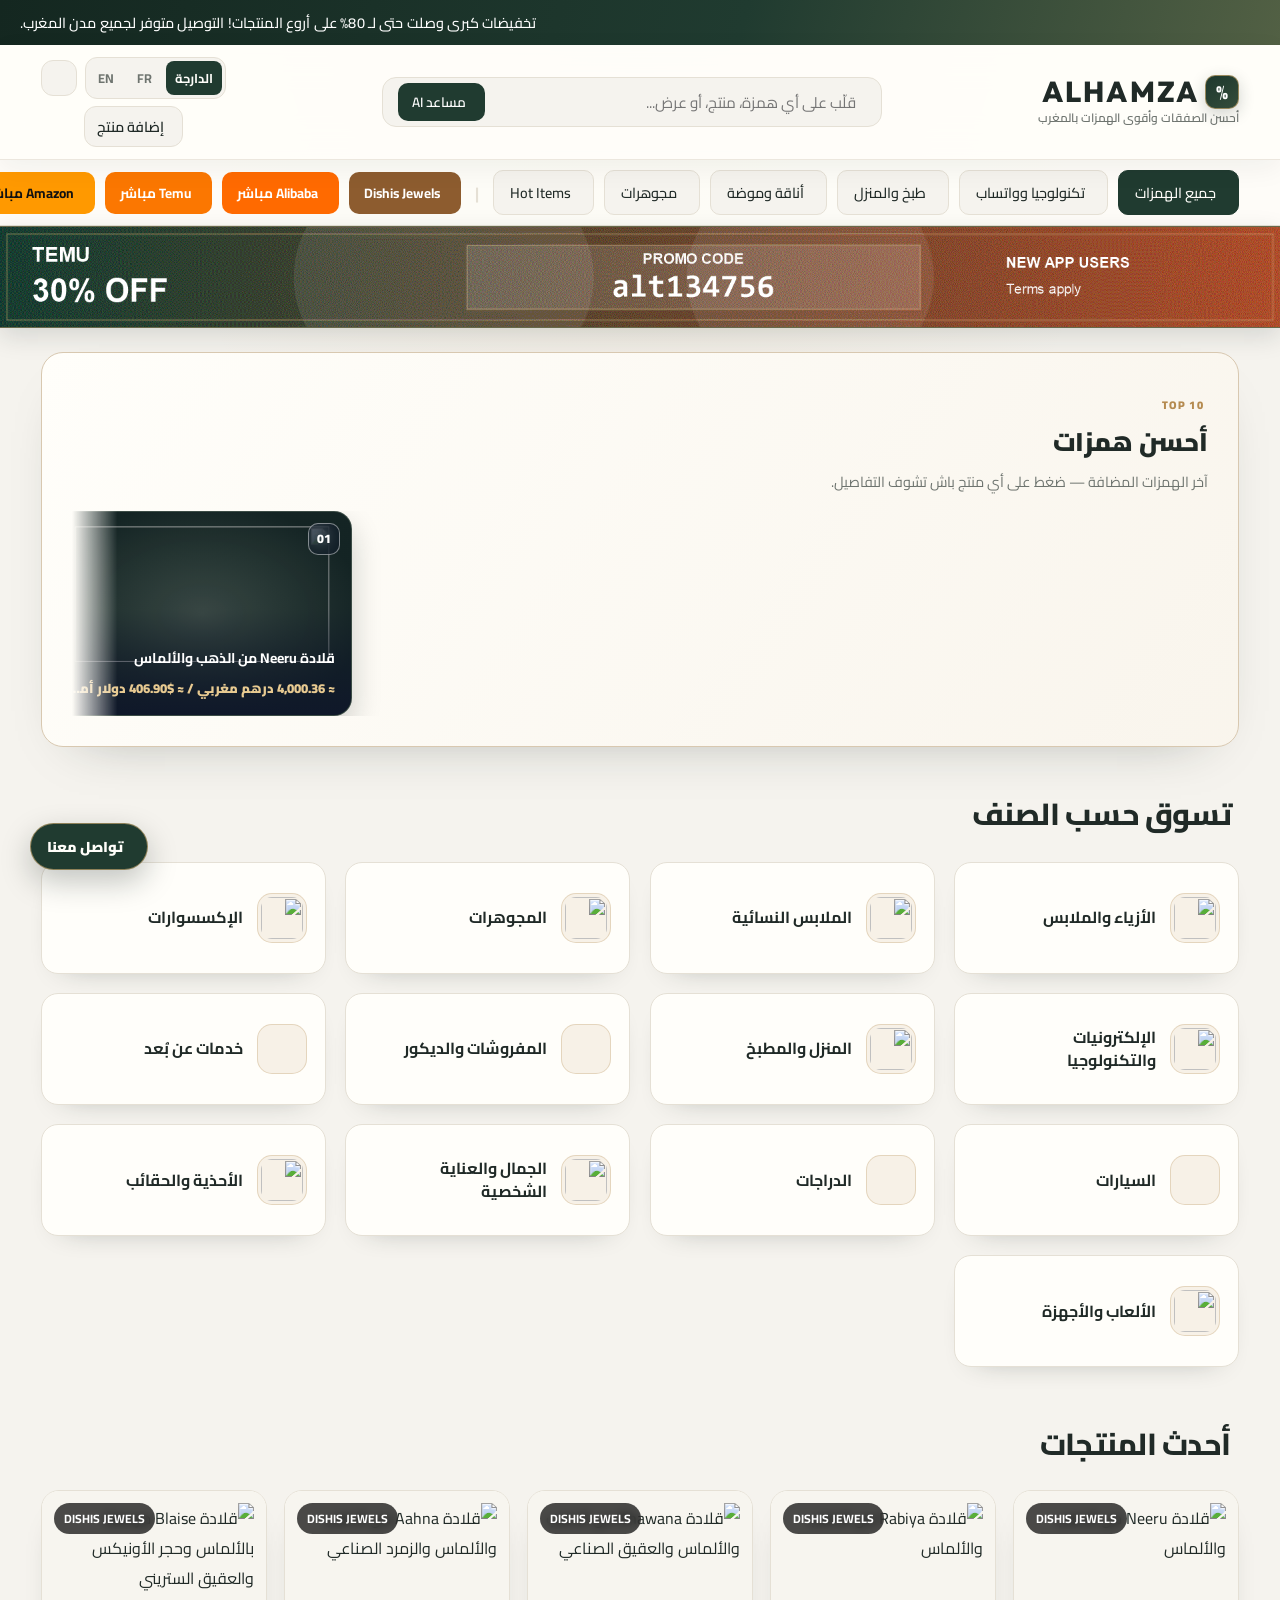
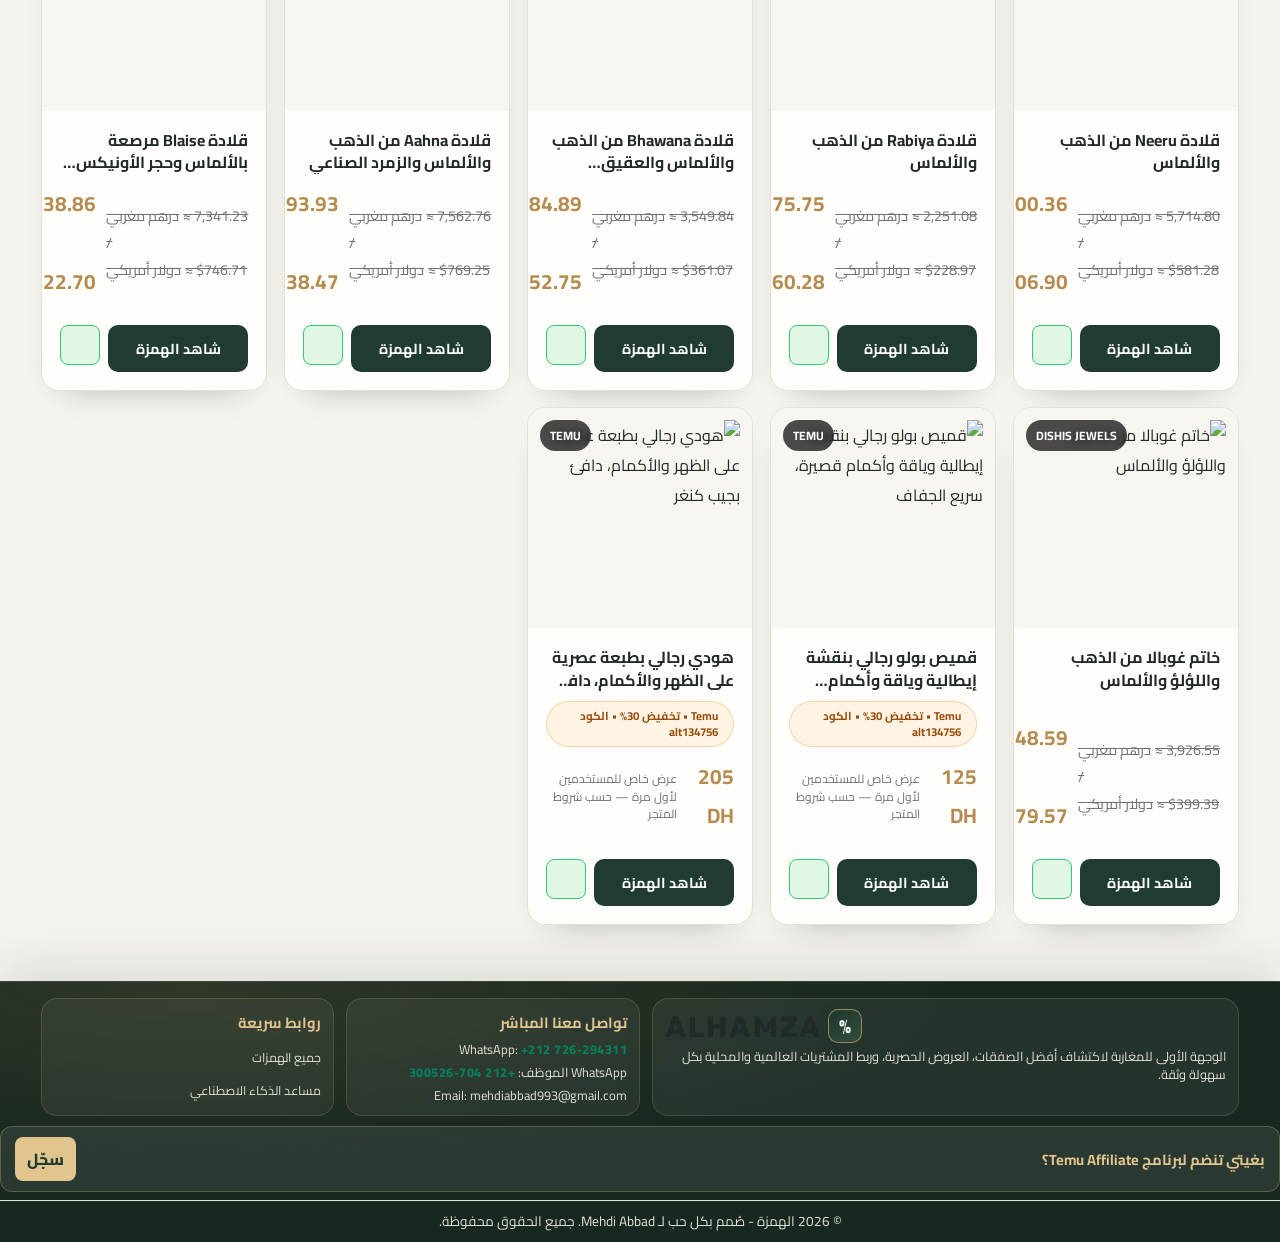
==== index.html @ ad143ee9 "up upp" ====
<!DOCTYPE html>
<html lang="ar" dir="rtl" id="htmlRoot">
<head>
    <meta charset="UTF-8">
    <meta name="viewport" content="width=device-width, initial-scale=1.0">
    <title data-i18n="siteTitle">ALHAMZA - أحسن الصفقات وأقوى الهمزات</title>
    <!-- خطوط عصرية -->
    <link href="https://fonts.googleapis.com/css2?family=Cairo:wght@400;500;600;700;800;900&family=Outfit:wght@400;500;600;700;800;900&display=swap" rel="stylesheet">
    <!-- مكتبة الأيقونات العصرية RemixIcon -->
    <link href="https://cdn.jsdelivr.net/npm/remixicon@3.5.0/fonts/remixicon.css" rel="stylesheet">
    <!-- رابط ملف الـ CSS -->
    <link rel="stylesheet" href="style.css?v=20261104-69">
</head>
<body data-theme="light">

    <!-- شريط الإعلانات العُلوي -->
    <div class="top-announcement">
        <i class="ri-fire-fill"></i>
        <span id="announcementText">تخفيضات كبرى وصلت حتى لـ 80% على أروع المنتجات! التوصيل متوفر لجميع مدن المغرب.</span>
    </div>

    <!-- رأسية الموقع (Header) -->
    <header class="site-header">
        <div class="container header-container">
            <a href="./index.html" class="logo-box" aria-label="العودة إلى الصفحة الرئيسية" data-i18n-aria="homeLinkAria">
                <div class="logo-main">
                    <span class="logo-percent">%</span>
                    <span class="logo-text" data-i18n="brandName">ALHAMZA</span>
                </div>
                <span class="logo-slogan" id="siteSlogan" data-i18n="siteSlogan">أحسن الصفقات وأقوى الهمزات بالمغرب</span>
            </a>

            <div class="search-bar-container">
                <i class="ri-search-line search-icon"></i>
                <input type="text" id="searchInput" data-i18n-placeholder="searchPlaceholder" placeholder="قلّب على أي همزة، منتج، أو عرض..." oninput="filterProducts()">
                <button class="ai-search-btn" onclick="openAiAssistant()">
                    <i class="ri-robot-2-line"></i> <span data-i18n="aiSearchButton">مساعد AI</span>
                </button>
            </div>

            <div class="header-actions">
                <div class="header-controls">
                    <div class="lang-selector" aria-label="Language">
                        <button onclick="setLanguage('ar', this)" class="lang-btn active" data-lang="ar">الدارجة</button>
                        <button onclick="setLanguage('fr', this)" class="lang-btn" data-lang="fr">FR</button>
                        <button onclick="setLanguage('en', this)" class="lang-btn" data-lang="en">EN</button>
                    </div>
                    <button class="theme-toggle" onclick="toggleTheme()" title="تغيير المظهر" data-i18n-title="themeToggle" data-i18n-aria="themeToggle" aria-label="تغيير المظهر">
                        <i class="ri-moon-line" id="themeIcon"></i>
                    </button>
                </div>
                <button class="admin-trigger-btn" type="button" onclick="openProductModal()">
                    <i class="ri-add-circle-line" aria-hidden="true"></i>
                    <span data-i18n="addProduct">إضافة منتج</span>
                </button>
            </div>
        </div>
    </header>

    <!-- شريط التنقل والأصناف والمتاجر المباشرة -->
    <nav class="categories-nav">
        <div class="container categories-scroll">
            <!-- الأصناف للتصفية -->
            <button class="cat-chip active" data-category="all" onclick="filterCategory('all', this)"><i class="ri-apps-line"></i> <span data-i18n="allDeals">جميع الهمزات</span></button>
            <button class="cat-chip" data-category="tech" onclick="filterCategory('tech', this)"><i class="ri-smartphone-line"></i> <span data-i18n="catTech">تكنولوجيا وواتساب</span></button>
            <button class="cat-chip" data-category="home" onclick="filterCategory('home', this)"><i class="ri-restaurant-line"></i> <span data-i18n="catHome">طبخ والمنزل</span></button>
            <button class="cat-chip" data-category="fashion" onclick="filterCategory('fashion', this)"><i class="ri-t-shirt-line"></i> <span data-i18n="catFashion">أناقة وموضة</span></button>
            <button class="cat-chip" data-category="jewelry" onclick="filterCategory('jewelry', this)"><i class="ri-vip-diamond-line"></i> <span data-i18n="catJewelry">مجوهرات</span></button>
            <button class="cat-chip" data-category="hot_items" onclick="filterCategory('hot_items', this)"><i class="ri-fire-fill"></i> <span data-i18n="catHotItems">Hot Items</span></button>

            <span class="nav-divider">|</span>

            <!-- روابط المتاجر الحية (Live Store Links) -->
            <a href="https://www.dishisjewels.com/index.php?route=affiliate/login" target="_blank" rel="noopener noreferrer" class="store-live-btn dishis"><i class="ri-vip-diamond-line" aria-hidden="true"></i> <span data-i18n="dishisLive">Dishis Jewels</span></a>
            <a href="https://www.alibaba.com" target="_blank" rel="noopener noreferrer" class="store-live-btn alibaba"><i class="ri-global-line"></i> <span data-i18n="alibabaLive">Alibaba مباشر</span></a>
            <a href="https://www.temu.com" target="_blank" rel="noopener noreferrer" class="store-live-btn temu"><i class="ri-shopping-cart-2-line"></i> <span data-i18n="temuLive">Temu مباشر</span></a>
            <a href="https://www.amazon.com" target="_blank" rel="noopener noreferrer" class="store-live-btn amazon"><i class="ri-amazon-line"></i> <span data-i18n="amazonLive">Amazon مباشر</span></a>
        </div>
    </nav>

    <!-- بطاقة وصف الصنف والمنشور (تظهر ديناميكياً عند الضغط على الطبخ أو أي صنف) -->
    <div class="container" id="categoryDescBox" style="display: none; margin-top: 25px;">
        <div class="category-info-card">
            <h3 id="catDescTitle"><i class="ri-information-fill"></i> <span data-i18n="categoryDetails">تفاصيل الصنف</span></h3>
            <p id="catDescText" data-i18n="categoryDescription">وصف شامل ومفصل للهمزات المتاحة فـ هذا القسم...</p>
        </div>
    </div>

    <div class="top-deals-promo-strip">
        <img src="assets/temu-promo.gif" alt="Temu 30% off promo code alt134756" loading="eager">
    </div>

    <!-- المحتوى الرئيسي -->
    <main class="main-content container">
        <section class="top-deals" aria-labelledby="topDealsHeading">
            <div class="top-deals-header">
                <div>
                    <span class="top-deals-kicker"><i class="ri-flashlight-fill" aria-hidden="true"></i> Top 10</span>
                    <h1 id="topDealsHeading" data-i18n="topDealsHeading">أحسن همزات</h1>
                    <p data-i18n="topDealsDescription">آخر الهمزات المضافة — ضغط على أي منتج باش تشوف التفاصيل.</p>
                </div>
            </div>
            <div class="top-deals-marquee" role="region" aria-labelledby="topDealsHeading">
                <div class="top-deals-track" id="topDealsTrack"></div>
            </div>
        </section>

        <!-- شبكة المنتجات (Products Grid) -->
        <section class="products-section">
            <div id="categoryLanding">
                <div class="section-header">
                    <h2><i class="ri-apps-line"></i> <span data-i18n="categoriesHeading">تسوق حسب الصنف</span></h2>
                </div>
                <div class="category-cards-grid">
                    <button class="category-card" type="button" onclick="openCatalogCategory('fashion')">
                        <span class="category-card-icon"><img src="https://img.kwcdn.com/product/fancy/5c747c6e-526f-40c8-9f6a-1e8fca513102.jpg" alt="" loading="lazy" aria-hidden="true"></span>
                        <span class="category-card-title" data-i18n="catalogFashion">الأزياء والملابس</span>
                        <i class="ri-arrow-left-line category-card-arrow" aria-hidden="true"></i>
                    </button>
                    <button class="category-card" type="button" onclick="openCatalogCategory('women')">
                        <span class="category-card-icon"><img src="https://img.kwcdn.com/product/open/9fee9879b3654c81a8b83dc1a2af9d40-goods.jpeg?imageView2/2/w/500/q/70/format/avif" alt="" loading="lazy" aria-hidden="true"></span>
                        <span class="category-card-title" data-i18n="catalogWomen">الملابس النسائية</span>
                        <i class="ri-arrow-left-line category-card-arrow" aria-hidden="true"></i>
                    </button>
                    <button class="category-card" type="button" onclick="openCatalogCategory('jewelry')">
                        <span class="category-card-icon"><img src="https://www.riana.ma/assets/images/boucles-doreilles/design/goutte-invisible-yellow.png" alt="" loading="lazy" aria-hidden="true"></span>
                        <span class="category-card-title" data-i18n="catalogJewelry">المجوهرات</span>
                        <i class="ri-arrow-left-line category-card-arrow" aria-hidden="true"></i>
                    </button>
                    <button class="category-card" type="button" onclick="openCatalogCategory('accessories')">
                        <span class="category-card-icon"><img src="https://img.kwcdn.com/product/fancy/62e1a664-8a4d-4c93-bddb-ec7e22f10ead.jpg" alt="" loading="lazy" aria-hidden="true"></span>
                        <span class="category-card-title" data-i18n="catalogAccessories">الإكسسوارات</span>
                        <i class="ri-arrow-left-line category-card-arrow" aria-hidden="true"></i>
                    </button>
                    <button class="category-card" type="button" onclick="openCatalogCategory('electronics')">
                        <span class="category-card-icon"><img src="https://img.kwcdn.com/product/fancy/ef4eb946-e37a-4be6-be8f-506a0d1ef54b.jpg?imageView2/2/w/800/q/70/format/avif" alt="" loading="lazy" aria-hidden="true"></span>
                        <span class="category-card-title" data-i18n="catalogElectronics">الإلكترونيات والتكنولوجيا</span>
                        <i class="ri-arrow-left-line category-card-arrow" aria-hidden="true"></i>
                    </button>
                    <button class="category-card" type="button" onclick="openCatalogCategory('home')">
                        <span class="category-card-icon"><img src="https://s.alicdn.com/@sc04/kf/H658bbc5e1b8c4da4be5ae73e056e8aec4.png_960x960q80.jpg" alt="" loading="lazy" aria-hidden="true"></span>
                        <span class="category-card-title" data-i18n="catalogHome">المنزل والمطبخ</span>
                        <i class="ri-arrow-left-line category-card-arrow" aria-hidden="true"></i>
                    </button>
                    <button class="category-card" type="button" onclick="openCatalogCategory('furniture')">
                        <span class="category-card-icon"><i class="ri-sofa-line" aria-hidden="true"></i></span>
                        <span class="category-card-title" data-i18n="catalogFurniture">المفروشات والديكور</span>
                        <i class="ri-arrow-left-line category-card-arrow" aria-hidden="true"></i>
                    </button>
                    <button class="category-card" type="button" onclick="openCatalogCategory('remote_services')">
                        <span class="category-card-icon"><i class="ri-customer-service-2-line" aria-hidden="true"></i></span>
                        <span class="category-card-title" data-i18n="catalogRemoteServices">خدمات عن بُعد</span>
                        <i class="ri-arrow-left-line category-card-arrow" aria-hidden="true"></i>
                    </button>
                    <button class="category-card" type="button" onclick="openCatalogCategory('cars')">
                        <span class="category-card-icon"><i class="ri-car-line" aria-hidden="true"></i></span>
                        <span class="category-card-title" data-i18n="catalogCars">السيارات</span>
                        <i class="ri-arrow-left-line category-card-arrow" aria-hidden="true"></i>
                    </button>
                    <button class="category-card" type="button" onclick="openCatalogCategory('bicycles')">
                        <span class="category-card-icon"><i class="ri-riding-line" aria-hidden="true"></i></span>
                        <span class="category-card-title" data-i18n="catalogBicycles">الدراجات</span>
                        <i class="ri-arrow-left-line category-card-arrow" aria-hidden="true"></i>
                    </button>
                    <button class="category-card" type="button" onclick="openCatalogCategory('beauty')">
                        <span class="category-card-icon"><img src="https://img.kwcdn.com/product/fancy/6309e6ef-7a5c-42c3-b418-8cd6785a9b79.jpg" alt="" loading="lazy" aria-hidden="true"></span>
                        <span class="category-card-title" data-i18n="catalogBeauty">الجمال والعناية الشخصية</span>
                        <i class="ri-arrow-left-line category-card-arrow" aria-hidden="true"></i>
                    </button>
                    <button class="category-card" type="button" onclick="openCatalogCategory('shoes')">
                        <span class="category-card-icon"><img src="https://img.kwcdn.com/product/fancy/6de6e9da-c6aa-47c8-9044-6d0f07ac7e61.jpg" alt="" loading="lazy" aria-hidden="true"></span>
                        <span class="category-card-title" data-i18n="catalogShoes">الأحذية والحقائب</span>
                        <i class="ri-arrow-left-line category-card-arrow" aria-hidden="true"></i>
                    </button>
                    <button class="category-card" type="button" onclick="openCatalogCategory('gaming')">
                        <span class="category-card-icon"><img src="https://img.kwcdn.com/product/fancy/72673517-37db-41c5-bc39-47015d9fcc5e.jpg" alt="" loading="lazy" aria-hidden="true"></span>
                        <span class="category-card-title" data-i18n="catalogGaming">الألعاب والأجهزة</span>
                        <i class="ri-arrow-left-line category-card-arrow" aria-hidden="true"></i>
                    </button>
                </div>
                <section class="home-featured-products" aria-labelledby="homeProductsHeading">
                    <div class="section-header">
                        <h2 id="homeProductsHeading"><i class="ri-flashlight-line" aria-hidden="true"></i> <span data-i18n="homeProductsHeading">أحدث المنتجات</span></h2>
                    </div>
                    <div class="products-grid" id="homeProductsGrid"></div>
                </section>
            </div>

            <div id="categoryProductsPanel" hidden>
                <div class="section-header category-products-header">
                    <button class="category-back-btn" type="button" onclick="returnToCategories()">
                        <i class="ri-arrow-right-line" aria-hidden="true"></i>
                        <span data-i18n="backToCategories">العودة إلى الأصناف</span>
                    </button>
                    <h2 id="sectionTitle"><i class="ri-apps-line"></i> <span data-i18n="categoriesHeading">تسوق حسب الصنف</span></h2>
                    <div class="sort-dropdown">
                        <select id="sortSelect" onchange="sortProducts()">
                            <option value="newest" data-i18n="sortNew">الأحدث إضافتاً</option>
                            <option value="price-low" data-i18n="sortLow">الثمن: من الأرخص للأغلى</option>
                            <option value="price-high" data-i18n="sortHigh">الثمن: من الأغلى للأرخص</option>
                        </select>
                    </div>
                </div>
                <p class="catalog-status" id="catalogStatus" role="status" aria-live="polite" data-i18n="catalogLoading"></p>
                <div class="products-grid" id="productsGrid"></div>
            </div>
        </section>

        <section class="product-detail-view" id="productDetailView" hidden>
            <a class="product-detail-back" href="./index.html"><i class="ri-arrow-right-line"></i> <span data-i18n="detailBack">رجوع للمنتجات</span></a>
            <div id="productDetailContent"></div>
        </section>

    </main>

    <div class="modal-overlay" id="productAddModal" role="dialog" aria-modal="true" aria-labelledby="productAddTitle" onclick="if (event.target === this) closeProductModal()">
        <div class="modal-card product-add-card">
            <div class="modal-header">
                <h3 id="productAddTitle"><i class="ri-add-circle-line" aria-hidden="true"></i> <span data-i18n="addProduct">إضافة منتج</span></h3>
                <button class="close-modal" type="button" onclick="closeProductModal()" aria-label="إغلاق" data-i18n-aria="close">
                    <i class="ri-close-line" aria-hidden="true"></i>
                </button>
            </div>
            <div class="modal-body">
                <p class="product-add-note" data-i18n="productAddNote">اقتراحك غادي يبقى قيد المراجعة وما غاديش يبان فالموقع حتى تتم الموافقة عليه. حمّل ملف الاقتراح وصيفطو للإدارة للمراجعة.</p>
                <form id="productAddForm" onsubmit="downloadProductFeed(event)">
                    <div class="form-group">
                        <label for="addProductTitle" data-i18n="productTitleLabel">عنوان المنتج والوصف</label>
                        <input type="text" id="addProductTitle" required maxlength="180" data-i18n-placeholder="productTitlePlaceholder" placeholder="مثال: سماعات لاسلكية">
                    </div>
                    <div class="form-row">
                        <div class="form-group">
                            <label for="addProductPrice" data-i18n="currentPrice">الثمن الحالي</label>
                            <input type="text" id="addProductPrice" required maxlength="40" placeholder="150 DH">
                        </div>
                        <div class="form-group">
                            <label for="addProductOldPrice" data-i18n="oldPrice">الثمن القديم (اختياري)</label>
                            <input type="text" id="addProductOldPrice" maxlength="40" placeholder="300 DH">
                        </div>
                    </div>
                    <div class="form-group">
                        <label for="addProductCategory" data-i18n="category">الصنف</label>
                        <select id="addProductCategory" required>
                            <option value="hot_items" data-i18n="catHotItems">الأكثر رواجاً</option>
                            <option value="tech" data-i18n="catalogElectronics">الإلكترونيات والتكنولوجيا</option>
                            <option value="home" data-i18n="catalogHome">المنزل والمطبخ</option>
                            <option value="furniture" data-i18n="catalogFurniture">المفروشات</option>
                            <option value="curtains" data-i18n="catalogCurtains">الستائر</option>
                            <option value="remote_services" data-i18n="catalogRemoteServices">خدمات عن بُعد</option>
                            <option value="cars" data-i18n="catalogCars">السيارات</option>
                            <option value="bicycles" data-i18n="catalogBicycles">الدراجات</option>
                            <option value="fashion" data-i18n="catalogFashion">الأزياء والملابس</option>
                            <option value="jewelry" data-i18n="catalogJewelry">المجوهرات</option>
                        </select>
                    </div>
                    <div class="form-group">
                        <label for="addProductImage" data-i18n="imageUrl">صورة المنتج</label>
                        <label class="product-image-dropzone" id="productImageDropzone" for="addProductImage">
                            <input type="file" id="addProductImage" accept="image/jpeg,image/png,image/webp" aria-describedby="productImageHint">
                            <img class="product-image-preview" id="productImagePreview" alt="" hidden>
                            <i class="ri-upload-cloud-2-line" aria-hidden="true"></i>
                            <span id="productImageName" data-i18n="imageDropPrompt">سحب الصورة لهنا أو ضغط باش تختار ملف</span>
                            <small id="productImageHint" data-i18n="imageDropHint">JPG أو PNG أو WEBP — الحد الأقصى 2 ميغابايت</small>
                        </label>
                    </div>
                    <div class="form-group">
                        <label for="addProductAffiliate" data-i18n="productUrl">رابط Temu Affiliate (اختياري)</label>
                        <input type="url" id="addProductAffiliate" placeholder="https://temu.com/...">
                    </div>
                    <p class="form-feedback" id="productAddFeedback" role="status" aria-live="polite"></p>
                    <button type="submit" class="submit-product-btn">
                        <i class="ri-download-2-line" aria-hidden="true"></i>
                        <span data-i18n="downloadFeed">تحميل الاقتراح للمراجعة</span>
                    </button>
                </form>
            </div>
        </div>
    </div>

    <!-- نافذة المساعد الذكي AI Assistant Modal -->
    <div class="modal-overlay" id="aiModal">
        <div class="modal-card">
            <div class="modal-header">
                <h3><i class="ri-robot-2-line"></i> <span data-i18n="aiTitle">مساعد الهمزة الذكي</span></h3>
                <button class="close-modal" onclick="closeAiAssistant()" data-i18n-title="close" data-i18n-aria="close" aria-label="إغلاق"><i class="ri-close-line"></i></button>
            </div>
            <div class="modal-body">
                <p data-i18n="aiDesc">قل ليا ش بغيتي تشري ولا شحال الميزانية ديالك، وأنا نقترح عليك أحسن همزة كاين دابا:</p>
                <div class="ai-chat-box" id="aiChatBox">
                    <div class="ai-msg bot" data-i18n="aiGreeting">أهلاً بك يا مهدي! أنا جاهز باش نعاونك تلقى أحسن المنتجات والصفقات. شنو بغيتي تقلب عليه اليوم؟</div>
                </div>
                <div class="ai-input-group">
                    <input type="text" id="aiUserInput" data-i18n-placeholder="aiPlaceholder" placeholder="مثال: بغيت مقلاة هوائية ولا سماعات أقل من 200 درهم..." onkeypress="handleAiKey(event)">
                    <button onclick="askAiAssistant()" data-i18n-title="sendMessage" data-i18n-aria="sendMessage" aria-label="إرسال"><i class="ri-send-plane-fill"></i></button>
                </div>
            </div>
        </div>
    </div>

    <footer class="site-footer">
        <div class="container footer-grid">
            <div class="footer-col">
                <a href="./index.html" class="logo-box" aria-label="العودة إلى الصفحة الرئيسية" data-i18n-aria="homeLinkAria">
                    <div class="logo-main">
                        <span class="logo-percent">%</span>
                        <span class="logo-text" data-i18n="brandName">ALHAMZA</span>
                    </div>
                </a>
                <p data-i18n="footerDesc">الوجهة الأولى للمغاربة لاكتشاف أفضل الصفقات، العروض الحصرية، وربط المشتريات العالمية والمحلية بكل سهولة وثقة.</p>
            </div>
            <div class="footer-col">
                <h4 data-i18n="contactTitle">تواصل معنا المباشر</h4>
                <p><i class="ri-whatsapp-line pistache-text"></i> <span data-i18n="whatsapp">WhatsApp:</span> <a href="https://wa.me/212726294311" id="footerPhoneLink" target="_blank" class="pistache-phone-link">+212 726-294311</a></p>
                <p><i class="ri-whatsapp-line pistache-text"></i> <span data-i18n="employeeWhatsapp">WhatsApp الموظف:</span> <a href="https://wa.me/212704300526" target="_blank" rel="noopener noreferrer" class="pistache-phone-link">+212 704-300526</a></p>
                <p><i class="ri-mail-line"></i> <span data-i18n="email">Email:</span> <span id="footerEmailText">mehdiabbad993@gmail.com</span></p>
            </div>
            <div class="footer-col">
                <h4 data-i18n="quickLinks">روابط سريعة</h4>
                <ul>
                    <li><a href="#" onclick="filterCategory('all', this)" data-i18n="allDeals">جميع الهمزات</a></li>
                    <li><a href="#" onclick="openAiAssistant()" data-i18n="aiTitle">مساعد الذكاء الاصطناعي</a></li>
                </ul>
            </div>
        </div>
        <div class="container affiliate-invite">
            <h4 data-i18n="affiliateInviteTitle">بغيتي تنضم لبرنامج Temu Affiliate؟</h4>
            <a href="https://temu.to/k/ecdi7kdxn9q" target="_blank" rel="noopener noreferrer" data-i18n="affiliateInviteCta">سجّل</a>
        </div>
        <div class="footer-bottom">
            <p data-i18n="copyright">&copy; 2026 الهمزة - صُمم بكل حب لـ Mehdi Abbad. جميع الحقوق محفوظة.</p>
        </div>
    </footer>

    <!-- زر الواتساب العائم العصري برقم بلون بيسطاش بارز جداً -->
    <a href="https://wa.me/212726294311?text=سلام%20مهدي،%20بغيست%20نسول على شي منتج ف موقع الهمزة" class="floating-whatsapp" id="floatingWhatsappBtn" target="_blank" title="تواصل معنا عبر واتساب" data-i18n-title="contactWhatsapp" aria-label="تواصل معنا عبر واتساب">
        <i class="ri-whatsapp-fill"></i>
        <span class="whatsapp-num-text" data-i18n="contactUsButton">تواصل معنا</span>
    </a>

    <!-- ملف الـ JavaScript -->
    <script src="script.js?v=20261105-74"></script>
</body>
</html>
---- style.css ----
:root {
    --bg-primary: #f5f3ee;
    --bg-secondary: #fffefa;
    --bg-card: #fffefa;
    --text-primary: #202a27;
    --text-secondary: #6e746f;
    --accent: #b58b50;
    --accent-hover: #98713c;
    --border: #e5e0d5;
    --hero-end: #e8e4d9;
    --card-shadow: 0 14px 36px -18px rgba(24, 38, 33, 0.26);
    --whatsapp: #25d366;
    --pistache: #2ecc71;
    --pistache-bright: #00e676;
}

[data-theme="light"] {
    --bg-primary: #f5f3ee;
    --bg-secondary: #fffefa;
    --bg-card: #fffefa;
    --text-primary: #202a27;
    --text-secondary: #6e746f;
    --accent: #b58b50;
    --accent-hover: #98713c;
    --border: #e5e0d5;
    --hero-end: #e8e4d9;
    --card-shadow: 0 14px 36px -18px rgba(24, 38, 33, 0.26);
}

[data-theme="dark"] {
    --bg-primary: #111a17;
    --bg-secondary: #1a2621;
    --bg-card: #1a2621;
    --text-primary: #f2eee5;
    --text-secondary: #b4b8af;
    --accent: #d2ad71;
    --accent-hover: #e4c28b;
    --border: #35433c;
    --hero-end: #26332c;
    --card-shadow: 0 16px 38px -18px rgba(0, 0, 0, 0.58);
}

* {
    margin: 0;
    padding: 0;
    box-sizing: border-box;
    font-family: 'Cairo', 'Outfit', sans-serif;
    transition: background-color 0.3s ease, color 0.3s ease;
}

html[lang="en"] *,
html[lang="fr"] * {
    font-family: 'Outfit', 'Cairo', sans-serif;
}

body {
    background-color: var(--bg-primary);
    background-image: radial-gradient(ellipse at 50% -18%, rgba(181, 139, 80, 0.12), transparent 58%);
    color: var(--text-primary);
    min-height: 100vh;
    overflow-x: clip;
}

body[data-theme="dark"] {
    background-image: radial-gradient(ellipse at 50% -18%, rgba(210, 173, 113, 0.1), transparent 58%);
}

.container {
    width: 100%;
    max-width: none;
    margin: 0 auto;
    padding: 0 clamp(14px, 2vw, 32px);
}

/* شريط الإعلانات العُلوي */
.top-announcement {
    background: linear-gradient(115deg, #176b67, #a84632 62%, #c47b36);
    color: #fff;
    padding: 8px 20px;
    font-size: 0.9rem;
    display: flex;
    justify-content: space-between;
    align-items: center;
    font-weight: 500;
}

.lang-selector {
    display: flex;
    gap: 5px;
}

.lang-btn {
    background: rgba(255, 255, 255, 0.2);
    border: none;
    color: white;
    padding: 2px 8px;
    border-radius: 4px;
    cursor: pointer;
    font-size: 0.8rem;
    font-weight: bold;
}

.lang-btn.active, .lang-btn:hover {
    background: #fff;
    color: #176b67;
}

/* اللوجو العصري والشعار */
.logo-box {
    display: flex;
    flex-direction: column;
    text-decoration: none;
}

.logo-main {
    display: flex;
    align-items: center;
    gap: 6px;
}

.logo-percent {
    background: linear-gradient(145deg, #176b67, #b84e34);
    color: #ffffff;
    font-size: 1.2rem;
    font-weight: 900;
    width: 34px;
    height: 34px;
    border-radius: 10px;
    display: flex;
    align-items: center;
    justify-content: center;
    box-shadow: 0 4px 10px rgba(23, 107, 103, 0.24);
}

.logo-text {
    font-size: 1.8rem;
    font-weight: 800;
    color: var(--text-primary);
    font-family: 'Outfit', 'Cairo', sans-serif;
    letter-spacing: 0.045em;
    line-height: 1.15;
}

.logo-slogan {
    font-size: 0.75rem;
    color: var(--accent);
    font-weight: 600;
    margin-top: -3px;
}

/* الرأسية */
.site-header {
    background-color: var(--bg-secondary);
    border-bottom: 1px solid var(--border);
    padding: 12px 0;
    position: sticky;
    top: 0;
    z-index: 100;
    box-shadow: 0 4px 12px rgba(0,0,0,0.05);
}

.header-container {
    display: flex;
    align-items: center;
    justify-content: space-between;
    gap: 20px;
}

.search-bar-container {
    flex: 1;
    max-width: 500px;
    min-width: 0;
    display: flex;
    align-items: center;
    background: var(--bg-primary);
    border: 1px solid var(--border);
    border-radius: 50px;
    padding: 5px 15px;
    gap: 10px;
}

.search-icon {
    color: var(--text-secondary);
    font-size: 1.2rem;
}

.search-bar-container input {
    flex: 1;
    min-width: 0;
    background: transparent;
    border: none;
    outline: none;
    color: var(--text-primary);
    font-size: 0.95rem;
}

.ai-search-btn {
    background: linear-gradient(135deg, #6366f1, #8b5cf6);
    color: white;
    border: none;
    padding: 6px 14px;
    border-radius: 30px;
    cursor: pointer;
    font-size: 0.85rem;
    font-weight: 600;
    display: flex;
    align-items: center;
    gap: 5px;
}

.header-actions {
    display: flex;
    align-items: center;
    gap: 12px;
}

.theme-toggle {
    background: var(--bg-primary);
    border: 1px solid var(--border);
    color: var(--text-primary);
    width: 40px;
    height: 40px;
    border-radius: 50%;
    display: flex;
    align-items: center;
    justify-content: center;
    cursor: pointer;
    font-size: 1.2rem;
}

.admin-trigger-btn {
    background: var(--bg-primary);
    border: 1px solid var(--border);
    color: var(--text-primary);
    padding: 8px 14px;
    border-radius: 20px;
    cursor: pointer;
    font-size: 0.9rem;
    font-weight: 600;
    display: flex;
    align-items: center;
    gap: 6px;
}

.admin-trigger-btn:hover {
    border-color: var(--accent);
    color: var(--accent);
}

/* شريط الأصناف والمتاجر المباشرة */
.categories-nav {
    background-color: var(--bg-secondary);
    border-bottom: 1px solid var(--border);
    padding: 12px 0;
    overflow-x: auto;
}

.categories-scroll {
    display: flex;
    gap: 10px;
    white-space: nowrap;
    align-items: center;
}

.cat-chip {
    background: var(--bg-primary);
    border: 1px solid var(--border);
    color: var(--text-primary);
    padding: 8px 16px;
    border-radius: 25px;
    cursor: pointer;
    font-size: 0.9rem;
    font-weight: 500;
    display: flex;
    align-items: center;
    gap: 6px;
}

.cat-chip.active, .cat-chip:hover {
    background: var(--accent);
    color: #fff;
    border-color: var(--accent);
}

.nav-divider {
    color: var(--border);
    font-weight: bold;
    margin: 0 4px;
}

/* أزرار المتاجر المباشرة (Live Links) */
.store-live-btn {
    padding: 8px 15px;
    border-radius: 25px;
    font-size: 0.85rem;
    font-weight: 700;
    text-decoration: none;
    display: flex;
    align-items: center;
    gap: 6px;
    color: #ffffff !important;
    transition: transform 0.2s ease, opacity 0.2s ease;
}

.store-live-btn:hover {
    transform: translateY(-2px);
    opacity: 0.9;
}

.store-live-btn.aliexpress { background: #ff4747; }
.store-live-btn.dishis { background: #8d5c2f; }
.store-live-btn.jumia { background: #f68b1e; }
.store-live-btn.alibaba { background: #ff6a00; }
.store-live-btn.temu { background: #fb7701; }
.store-live-btn.amazon { background: #ff9900; color: #111 !important; }

/* بطاقة وصف المنشور والصنف */
.category-info-card {
    background: var(--bg-secondary);
    border: 1px solid var(--accent);
    border-radius: 12px;
    padding: 18px 25px;
    box-shadow: 0 4px 15px rgba(245, 158, 11, 0.15);
}

.category-info-card h3 {
    color: var(--accent);
    font-size: 1.2rem;
    margin-bottom: 6px;
    display: flex;
    align-items: center;
    gap: 8px;
}

.category-info-card p {
    color: var(--text-secondary);
    font-size: 0.95rem;
    line-height: 1.5;
}

/* Hero Banner */
.hero-banner {
    background: linear-gradient(135deg, var(--bg-secondary), var(--hero-end));
    border: 1px solid var(--border);
    border-radius: 20px;
    padding: clamp(24px, 3vw, 48px);
    margin: 22px 0;
    display: grid;
    grid-template-columns: 1.2fr 0.8fr;
    gap: 30px;
    align-items: center;
    box-shadow: var(--card-shadow);
    position: relative;
    isolation: isolate;
    overflow: hidden;
}

.hero-banner::before {
    content: "";
    position: absolute;
    z-index: 0;
    inset: 0;
    opacity: 1;
    pointer-events: none;
    background-image:
        linear-gradient(90deg, rgba(255, 250, 245, 0.42), rgba(255, 250, 245, 0.62) 48%, rgba(255, 250, 245, 0.42)),
        url("assets/hassan-ii-mosque.jpg");
    background-size: cover;
    background-position: center 56%;
}

body[data-theme="dark"] .hero-banner::before {
    background-image:
        linear-gradient(90deg, rgba(15, 23, 42, 0.5), rgba(15, 23, 42, 0.68) 48%, rgba(15, 23, 42, 0.5)),
        url("assets/hassan-ii-mosque.jpg");
}

.hero-banner > * {
    position: relative;
    z-index: 1;
}

.hero-photo-credit {
    position: absolute !important;
    z-index: 2 !important;
    inset: auto 14px 8px auto;
    display: flex;
    flex-wrap: wrap;
    gap: 4px;
    max-width: calc(100% - 28px);
    color: var(--text-secondary);
    font-size: 0.62rem;
    line-height: 1.3;
    direction: ltr;
    justify-content: flex-end;
    text-align: right;
}

.hero-photo-credit a {
    color: inherit;
    text-decoration: underline;
    text-underline-offset: 2px;
}

.hero-badge {
    background: rgba(245, 158, 11, 0.15);
    color: var(--accent);
    padding: 6px 12px;
    border-radius: 20px;
    font-size: 0.85rem;
    font-weight: bold;
    display: inline-flex;
    align-items: center;
    gap: 6px;
    margin-bottom: 15px;
}

.hero-content h1 {
    position: relative;
    font-size: 2.2rem;
    font-weight: 900;
    line-height: 1.3;
    margin-bottom: 15px;
}

.hero-content {
    padding: 12px;
    border-radius: 16px;
    background: rgba(255, 250, 245, 0.28);
    backdrop-filter: blur(1px);
}

.hero-content p {
    position: relative;
    color: var(--text-secondary);
    font-size: 1.05rem;
    line-height: 1.6;
    margin-bottom: 25px;
}

.hero-stats {
    position: relative;
    display: flex;
    gap: 30px;
}

.hero-stats div {
    display: flex;
    flex-direction: column;
}

.hero-stats strong {
    font-size: 1.4rem;
    color: var(--accent);
}

.hero-stats span {
    font-size: 0.85rem;
    color: var(--text-secondary);
}

.hero-card-preview {
    z-index: 0;
    background-color: #f4efe6;
    background-image: url("assets/zellij-pattern.svg");
    background-size: 120px 120px;
    border: 1px solid var(--border);
    border-radius: 15px;
    padding: 15px;
    position: relative;
    overflow: hidden;
    box-shadow: inset 0 0 35px rgba(255, 255, 255, 0.72);
}

.preview-card-inner {
    position: relative;
    z-index: 1;
    padding: 10px;
    border-radius: 12px;
    background: rgba(255, 250, 240, 0.9);
    backdrop-filter: blur(1px);
}

.live-ticker {
    position: absolute;
    top: -12px;
    right: 20px;
    background: #ef4444;
    color: white;
    padding: 4px 12px;
    border-radius: 20px;
    font-size: 0.75rem;
    font-weight: bold;
    display: flex;
    align-items: center;
    gap: 4px;
    z-index: 2;
}

.temu-hero-visual {
    position: relative;
    width: 100%;
    height: 180px;
    min-width: 0;
    border-radius: 10px;
    margin-bottom: 12px;
    overflow: hidden;
    background: var(--bg-secondary);
}

.hero-card-preview .preview-card-inner .temu-hero-visual img {
    position: absolute;
    inset: 0;
    width: 100%;
    height: 100%;
    max-width: 100%;
    max-height: 100%;
    display: block;
    object-fit: contain;
}

.temu-hero-disclaimer {
    margin: -4px 0 12px;
    color: var(--text-secondary);
    font-size: 0.8rem;
    line-height: 1.45;
}

.preview-card-inner h3 {
    font-size: 1.05rem;
    margin-bottom: 8px;
}

.price-box {
    display: flex;
    gap: 10px;
    align-items: center;
    margin-bottom: 12px;
}

.old-price {
    text-decoration: line-through;
    color: var(--text-secondary);
    font-size: 0.9rem;
}

.old-price .currency-amount > *,
.old-price .currency-separator {
    text-decoration: line-through;
    text-decoration-color: currentColor;
    text-decoration-thickness: 1px;
}

.new-price {
    color: var(--accent);
    font-size: 1.3rem;
    font-weight: bold;
}

.product-currency-prices {
    display: inline-flex;
    flex-wrap: wrap;
    align-items: baseline;
    gap: 0 6px;
    direction: ltr;
}

.currency-amount {
    display: inline-flex;
    align-items: baseline;
    gap: 4px;
    white-space: nowrap;
}

.currency-amount bdi {
    unicode-bidi: isolate;
}

.currency-separator {
    unicode-bidi: isolate;
}

.first-time-offer {
    flex-basis: 100%;
    color: var(--text-secondary);
    font-size: 0.75rem;
    line-height: 1.45;
}

.free-delivery-note {
    flex-basis: 100%;
    color: #176b67;
    font-size: 0.82rem;
    font-weight: 800;
}

.product-well-wishes {
    flex-basis: 100%;
    color: var(--text-secondary);
    font-size: 0.8rem;
    font-weight: 700;
}

body[data-theme="dark"] .free-delivery-note {
    color: #79c7ad;
}

.buy-now-btn {
    width: 100%;
    background: var(--whatsapp);
    color: white;
    border: none;
    padding: 10px;
    border-radius: 8px;
    font-weight: bold;
    cursor: pointer;
    display: flex;
    align-items: center;
    justify-content: center;
    gap: 8px;
    font-size: 0.95rem;
}

.temu-hero-cta {
    background: #fb7701;
    text-decoration: none;
}

.top-deals {
    margin: 14px 0 20px;
    padding: 14px;
    border: 1px solid var(--border);
    border-radius: 16px;
    background: linear-gradient(135deg, rgba(232, 220, 199, 0.92), rgba(255, 253, 248, 0.94));
    box-shadow: var(--card-shadow);
}

body[data-theme="dark"] .top-deals {
    background: linear-gradient(135deg, rgba(39, 57, 52, 0.96), rgba(28, 37, 35, 0.94));
}

.top-deals-header {
    display: flex;
    align-items: center;
    justify-content: space-between;
    margin-bottom: 10px;
}

.top-deals-header h1 {
    margin: 3px 0 2px;
    color: var(--text-primary);
    font-size: clamp(1.05rem, 1.7vw, 1.35rem);
    font-weight: 900;
}

.top-deals-header p {
    margin: 0;
    color: var(--text-secondary);
    font-size: 0.78rem;
}

.top-deals-kicker {
    display: inline-flex;
    align-items: center;
    gap: 4px;
    color: var(--accent);
    font-size: 0.7rem;
    font-weight: 900;
}

.top-deals-marquee {
    overflow: hidden;
    position: relative;
    direction: ltr;
    mask-image: linear-gradient(90deg, transparent, #000 4%, #000 96%, transparent);
}

.top-deals-track,
.top-deals-set {
    display: flex;
    width: max-content;
}

.top-deals-track.is-animated {
    animation: top-deals-drift 52s linear infinite;
}

.top-deals-set {
    gap: 12px;
    padding-inline-end: 12px;
    direction: rtl;
}

[dir="ltr"] .top-deals-set {
    direction: ltr;
}

.top-deals-marquee:hover .top-deals-track,
.top-deals-marquee:focus-within .top-deals-track {
    animation-play-state: paused;
}

@keyframes top-deals-drift {
    from { transform: translateX(0); }
    to { transform: translateX(-50%); }
}

.top-deal-card {
    position: relative;
    display: block;
    flex: 0 0 clamp(230px, 24vw, 300px);
    height: 205px;
    min-width: 0;
    overflow: hidden;
    color: #fff;
    text-decoration: none;
    background: #172033;
    border: 1px solid rgba(255, 255, 255, 0.12);
    border-radius: 14px;
    box-shadow: 0 8px 20px rgba(15, 23, 42, 0.18);
    isolation: isolate;
    transition: border-color 0.2s ease, box-shadow 0.2s ease, transform 0.2s ease;
}

.top-deal-card:hover,
.top-deal-card:focus-visible {
    border-color: rgba(251, 146, 60, 0.85);
    box-shadow: 0 12px 28px rgba(249, 115, 22, 0.24);
    transform: translateY(-3px);
}

.top-deal-card:focus-visible {
    outline: 2px solid var(--accent);
    outline-offset: 2px;
}

.top-deal-image {
    position: absolute;
    inset: 0;
    display: block;
    overflow: hidden;
}

.top-deal-image::after {
    position: absolute;
    inset: 0;
    content: "";
    background: linear-gradient(180deg, rgba(15, 23, 42, 0.08) 18%, rgba(15, 23, 42, 0.12) 48%, rgba(15, 23, 42, 0.94) 100%);
}

.top-deal-card img {
    display: block;
    width: 100%;
    height: 100%;
    box-sizing: border-box;
    padding: 16px 24px 54px;
    object-fit: contain;
    opacity: 0.94;
    background: radial-gradient(ellipse at center, rgba(255, 255, 255, 0.18), rgba(15, 23, 42, 0.22) 76%);
    transform: scale(1.02);
    animation: top-deal-image-float 7s ease-in-out infinite alternate;
    animation-delay: calc(var(--deal-index, 0) * -0.55s);
    transition: transform 0.8s cubic-bezier(0.2, 0.65, 0.3, 1), opacity 0.3s ease;
}

@keyframes top-deal-image-float {
    from { transform: scale(1.01) translateY(2px); }
    to { transform: scale(1.07) translateY(-3px); }
}

.top-deal-card:hover img,
.top-deal-card:focus-visible img {
    opacity: 1;
    transform: scale(1.1);
    animation-play-state: paused;
}

.top-deal-rank {
    position: absolute;
    z-index: 1;
    top: 11px;
    inset-inline-start: 11px;
    display: grid;
    place-items: center;
    width: 32px;
    height: 32px;
    border: 1px solid rgba(255, 255, 255, 0.45);
    border-radius: 10px;
    color: #fff;
    background: rgba(15, 23, 42, 0.52);
    backdrop-filter: blur(8px);
    font-size: 0.78rem;
    font-weight: 900;
}

.top-deal-info {
    position: absolute;
    z-index: 1;
    inset: auto 0 0;
    display: flex;
    flex-direction: column;
    gap: 7px;
    min-width: 0;
    padding: 15px 16px;
}

.top-deal-info strong {
    display: -webkit-box;
    overflow: hidden;
    color: #fff;
    font-size: 0.88rem;
    line-height: 1.45;
    -webkit-box-orient: vertical;
    -webkit-line-clamp: 2;
}

.top-deal-price {
    overflow: hidden;
    color: #fed7aa;
    font-size: 0.82rem;
    font-weight: 900;
    text-overflow: ellipsis;
    white-space: nowrap;
}

.top-deal-arrow {
    position: absolute;
    z-index: 1;
    inset-inline-end: 13px;
    bottom: 17px;
    color: #fed7aa;
    font-size: 1.05rem;
    opacity: 0;
    transform: translateX(5px);
    transition: opacity 0.2s ease, transform 0.2s ease;
}

.top-deal-card:hover .top-deal-arrow,
.top-deal-card:focus-visible .top-deal-arrow {
    opacity: 1;
    transform: translateX(0);
}

.top-deals[hidden] {
    display: none !important;
}

@media (max-width: 768px) {
    .top-deals {
        padding: 12px;
    }
    .top-deal-card {
        flex-basis: 68vw;
        height: 190px;
    }
}

@media (max-width: 420px) {
    .top-deal-card {
        flex-basis: 76vw;
        height: 178px;
    }
    .top-deal-info {
        padding: 12px;
    }
    .top-deal-info strong {
        font-size: 0.82rem;
    }
}

.products-section {
    margin: 26px 0 40px;
}

.category-cards-grid {
    display: grid;
    grid-template-columns: repeat(4, minmax(0, 1fr));
    gap: 14px;
}

.category-card {
    min-width: 0;
    min-height: 92px;
    display: grid;
    grid-template-columns: 48px minmax(0, 1fr) 18px;
    align-items: center;
    gap: 12px;
    padding: 14px;
    color: var(--text-primary);
    text-align: start;
    background: var(--bg-card);
    border: 1px solid var(--border);
    border-radius: 15px;
    box-shadow: var(--card-shadow);
    cursor: pointer;
    transition: transform 0.2s ease, border-color 0.2s ease, box-shadow 0.2s ease;
}

.category-card:hover,
.category-card:focus-visible {
    transform: translateY(-3px);
    border-color: var(--accent);
    box-shadow: 0 12px 24px rgba(184, 78, 52, 0.16);
}

.category-card:focus-visible,
.category-back-btn:focus-visible {
    outline: 2px solid var(--accent);
    outline-offset: 3px;
}

.category-card-icon {
    width: 46px;
    height: 46px;
    display: grid;
    place-items: center;
    color: var(--accent);
    background: rgba(184, 78, 52, 0.1);
    border-radius: 13px;
}

.category-card-icon i {
    font-size: 1.55rem;
}

.category-card-title {
    font-size: 0.95rem;
    font-weight: 800;
    line-height: 1.4;
}

.category-card-arrow {
    color: var(--text-secondary);
    font-size: 1.15rem;
    transition: transform 0.2s ease, color 0.2s ease;
}

.category-card:hover .category-card-arrow {
    color: var(--accent);
    transform: translateX(-3px);
}

.category-products-header {
    justify-content: flex-start;
    gap: 16px;
}

.category-products-header h2 {
    flex: 1;
}

.category-back-btn {
    display: inline-flex;
    flex: 0 0 auto;
    align-items: center;
    gap: 7px;
    padding: 9px 13px;
    color: var(--text-primary);
    background: var(--bg-secondary);
    border: 1px solid var(--border);
    border-radius: 10px;
    font-size: 0.88rem;
    font-weight: 700;
    cursor: pointer;
}

.category-back-btn:hover {
    border-color: var(--accent);
    color: var(--accent);
}

#categoryProductsPanel[hidden] {
    display: none !important;
}

.section-header {
    display: flex;
    justify-content: space-between;
    align-items: center;
    margin-bottom: 25px;
}

.section-header h2 {
    font-size: 1.6rem;
    font-weight: 800;
    display: flex;
    align-items: center;
    gap: 8px;
}

.section-header h2 i {
    color: var(--accent);
}

.sort-dropdown select {
    background: var(--bg-secondary);
    border: 1px solid var(--border);
    color: var(--text-primary);
    padding: 8px 15px;
    border-radius: 10px;
    outline: none;
    cursor: pointer;
}

.products-grid {
    display: grid;
    grid-template-columns: repeat(5, minmax(0, 1fr));
    gap: clamp(12px, 1.3vw, 20px);
}

.products-section[hidden],
#categoryDescBox[hidden],
.product-detail-view[hidden] {
    display: none !important;
}

.product-card {
    background: var(--bg-card);
    border: 1px solid var(--border);
    border-radius: 15px;
    overflow: hidden;
    box-shadow: var(--card-shadow);
    display: flex;
    flex-direction: column;
    position: relative;
    transition: transform 0.2s ease, border-color 0.2s ease;
}

.product-card:hover {
    transform: translateY(-4px);
    border-color: var(--accent);
}

.product-badge {
    position: absolute;
    top: 12px;
    left: 12px;
    background: rgba(0,0,0,0.7);
    backdrop-filter: blur(5px);
    color: white;
    padding: 4px 10px;
    border-radius: 20px;
    font-size: 0.75rem;
    font-weight: bold;
    text-transform: uppercase;
}

.product-img-wrap {
    width: 100%;
    height: 200px;
    overflow: hidden;
    background: #fff;
}

.product-img-wrap img {
    width: 100%;
    height: 100%;
    object-fit: cover;
    transition: transform 0.4s ease;
}

.product-image-link,
.product-title-link {
    display: block;
    color: inherit;
    text-decoration: none;
}

.product-image-link:focus-visible,
.product-title-link:focus-visible,
.product-detail-back:focus-visible {
    outline: 3px solid var(--accent);
    outline-offset: 3px;
}

.product-card:hover .product-img-wrap img {
    transform: scale(1.08);
}

.product-body {
    padding: 15px;
    flex: 1;
    display: flex;
    flex-direction: column;
}

.product-title {
    font-size: 1.05rem;
    font-weight: 700;
    margin-bottom: 10px;
    line-height: 1.4;
    display: -webkit-box;
    line-clamp: 2;
    -webkit-line-clamp: 2;
    -webkit-box-orient: vertical;
    overflow: hidden;
}

.product-title-link:hover {
    color: var(--accent);
}

.product-footer {
    display: flex;
    flex-direction: column;
    gap: 12px;
    margin-top: auto;
}

.product-actions {
    display: flex;
    gap: 8px;
}

.product-detail-view {
    margin: 30px 0 50px;
}

.product-detail-back {
    display: inline-flex;
    align-items: center;
    gap: 8px;
    margin-bottom: 18px;
    color: var(--accent);
    font-weight: 700;
    text-decoration: none;
}

.product-detail-card {
    display: grid;
    grid-template-columns: minmax(0, 1fr) minmax(0, 1fr);
    gap: 30px;
    padding: 28px;
    border: 1px solid var(--border);
    border-radius: 20px;
    background: var(--bg-card);
    box-shadow: var(--card-shadow);
}

.product-detail-gallery {
    display: flex;
    flex-direction: column;
    gap: 12px;
    min-width: 0;
}

.product-detail-image-wrap {
    min-height: 360px;
    display: grid;
    place-items: center;
    overflow: hidden;
    border-radius: 14px;
    background: #fff;
}

.product-detail-thumbnails {
    display: flex;
    gap: 10px;
}

.product-detail-thumbnail {
    width: 76px;
    height: 76px;
    padding: 3px;
    border: 1px solid var(--border);
    border-radius: 10px;
    background: var(--bg-secondary);
    overflow: hidden;
    cursor: pointer;
}

.product-detail-thumbnail.active,
.product-detail-thumbnail:hover {
    border-color: var(--accent);
}

.product-detail-thumbnail img {
    width: 100%;
    height: 100%;
    object-fit: cover;
    border-radius: 7px;
}

.product-detail-image {
    width: 100%;
    height: 100%;
    max-height: 520px;
    object-fit: contain;
}

.product-detail-video {
    width: 100%;
    max-height: 520px;
}

.product-detail-video-thumbnail {
    position: relative;
}

.product-detail-video-thumbnail i {
    position: absolute;
    inset: 0;
    display: grid;
    place-items: center;
    color: #fff;
    font-size: 1.8rem;
    background: rgba(0, 0, 0, 0.3);
}

.product-detail-content {
    display: flex;
    flex-direction: column;
    align-items: flex-start;
}

.product-detail-badge {
    padding: 5px 12px;
    margin-bottom: 14px;
    border-radius: 20px;
    background: rgba(245, 158, 11, 0.15);
    color: var(--accent);
    font-size: 0.85rem;
    font-weight: 800;
    text-transform: uppercase;
}

.product-detail-content h1 {
    margin-bottom: 16px;
    font-size: 1.8rem;
    line-height: 1.4;
}

.product-detail-description {
    color: var(--text-secondary);
    font-size: 1.05rem;
    line-height: 1.8;
    white-space: pre-line;
}

.product-detail-price {
    margin: 22px 0;
}

.product-detail-price .new-price {
    font-size: 1.8rem;
}

.product-detail-price .first-time-offer {
    font-size: 0.9rem;
}

.product-detail-actions {
    width: 100%;
    display: grid;
    grid-template-columns: 1fr;
    gap: 12px;
    margin-top: auto;
}

.product-detail-share-actions {
    display: grid;
    grid-template-columns: repeat(2, minmax(0, 1fr));
    gap: 10px;
    margin-top: 12px;
}

.product-detail-buy,
.product-detail-share {
    min-height: 48px;
    display: inline-flex;
    align-items: center;
    justify-content: center;
    gap: 8px;
    padding: 12px 16px;
    border: 0;
    border-radius: 10px;
    color: #fff;
    font-weight: 800;
    text-align: center;
    text-decoration: none;
    cursor: pointer;
}

.product-detail-buy {
    background: var(--accent);
}

.product-detail-contact {
    background: var(--whatsapp);
}

.product-detail-share {
    background: var(--whatsapp);
}

.product-detail-share-facebook {
    background: #1877f2;
}

.product-share-feedback {
    min-height: 1.5em;
    margin-top: 8px;
    color: var(--text-secondary);
    font-size: 0.9rem;
    line-height: 1.6;
    overflow-wrap: anywhere;
}

.product-detail-not-found {
    padding: 50px 20px;
    color: var(--text-secondary);
    text-align: center;
}

.affiliate-btn {
    flex: 1;
    background: var(--accent);
    color: white;
    border: none;
    padding: 10px;
    border-radius: 8px;
    font-weight: bold;
    cursor: pointer;
    text-align: center;
    text-decoration: none;
    font-size: 0.9rem;
}

.affiliate-btn:hover {
    background: var(--accent-hover);
}

.whatsapp-share-btn {
    background: rgba(46, 204, 113, 0.15);
    color: var(--pistache);
    border: 1px solid var(--pistache);
    width: 40px;
    height: 40px;
    border-radius: 8px;
    display: flex;
    align-items: center;
    justify-content: center;
    cursor: pointer;
    font-size: 1.2rem;
}

/* Modals */
.modal-overlay {
    position: fixed;
    top: 0;
    left: 0;
    width: 100%;
    height: 100%;
    background: rgba(0,0,0,0.7);
    backdrop-filter: blur(5px);
    display: none;
    align-items: center;
    justify-content: center;
    z-index: 1000;
    padding: 20px;
}

.modal-overlay.active {
    display: flex;
}

.modal-card {
    background: var(--bg-secondary);
    border: 1px solid var(--border);
    border-radius: 20px;
    width: 100%;
    max-width: 550px;
    max-height: calc(100vh - 40px);
    display: flex;
    flex-direction: column;
    box-shadow: 0 25px 50px -12px rgba(0, 0, 0, 0.5);
    overflow: hidden;
    animation: modalScale 0.3s ease;
}

.admin-modal-wide {
    max-width: 750px;
}

.admin-login-card {
    max-width: 420px;
}

.admin-login-error {
    min-height: 1.4em;
    margin: 0 0 12px;
    color: #ef4444;
    font-size: 0.9rem;
}

@keyframes modalScale {
    from { transform: scale(0.9); opacity: 0; }
    to { transform: scale(1); opacity: 1; }
}

.modal-header {
    padding: 20px;
    border-bottom: 1px solid var(--border);
    display: flex;
    justify-content: space-between;
    align-items: center;
}

.modal-header h3 {
    font-size: 1.2rem;
    display: flex;
    align-items: center;
    gap: 8px;
}

.close-modal {
    background: var(--bg-primary);
    border: 1px solid var(--border);
    color: var(--text-primary);
    width: 32px;
    height: 32px;
    border-radius: 50%;
    cursor: pointer;
    font-size: 1.1rem;
    display: flex;
    align-items: center;
    justify-content: center;
}

.modal-body {
    padding: 20px;
    overflow-y: auto;
}

/* Admin Tabs */
.admin-tabs {
    display: flex;
    gap: 10px;
    border-bottom: 1px solid var(--border);
    padding-bottom: 12px;
    margin-bottom: 20px;
}

.tab-btn {
    background: var(--bg-primary);
    border: 1px solid var(--border);
    color: var(--text-primary);
    padding: 8px 14px;
    border-radius: 8px;
    cursor: pointer;
    font-size: 0.85rem;
    font-weight: bold;
    display: flex;
    align-items: center;
    gap: 6px;
}

.tab-btn.active {
    background: var(--accent);
    color: white;
    border-color: var(--accent);
}

.tab-content {
    display: none;
}

.tab-content.active {
    display: block;
}

.admin-table-container {
    max-height: 350px;
    overflow-y: auto;
}

.admin-table {
    width: 100%;
    border-collapse: collapse;
    font-size: 0.85rem;
}

.admin-table th, .admin-table td {
    padding: 10px;
    border-bottom: 1px solid var(--border);
    text-align: right;
}

.admin-table img {
    width: 40px;
    height: 40px;
    border-radius: 6px;
    object-fit: cover;
}

.admin-table td p {
    margin: 4px 0;
    color: var(--text-secondary);
}

.admin-table td a {
    color: var(--accent);
}

.admin-table td button + button {
    margin-inline-start: 6px;
}

.approve-btn {
    background: #16a34a;
    color: #fff;
    border: 0;
    padding: 5px 10px;
    border-radius: 5px;
    cursor: pointer;
    font-size: 0.8rem;
}

.delete-btn {
    background: #ef4444;
    color: white;
    border: none;
    padding: 5px 10px;
    border-radius: 5px;
    cursor: pointer;
    font-size: 0.8rem;
}

.form-feedback {
    min-height: 1.4em;
    margin: 0 0 10px;
    color: var(--text-secondary);
    font-size: 0.9rem;
    line-height: 1.5;
}

.form-feedback.success {
    color: #16a34a;
}

.form-feedback.error {
    color: #ef4444;
}

.submission-note {
    margin-bottom: 16px;
    color: var(--text-secondary);
    line-height: 1.5;
}

.catalog-status {
    color: var(--text-secondary);
    font-size: 0.9rem;
}

.submit-product-btn:disabled {
    cursor: wait;
    opacity: 0.7;
}

/* AI Chat */
.ai-chat-box {
    background: var(--bg-primary);
    border: 1px solid var(--border);
    border-radius: 12px;
    height: 250px;
    overflow-y: auto;
    padding: 15px;
    margin-bottom: 15px;
    display: flex;
    flex-direction: column;
    gap: 12px;
}

.ai-msg {
    padding: 10px 14px;
    border-radius: 12px;
    max-width: 85%;
    font-size: 0.9rem;
    line-height: 1.5;
}

.ai-msg.bot {
    background: var(--bg-secondary);
    border: 1px solid var(--border);
    align-self: flex-start;
}

.ai-msg.user {
    background: var(--accent);
    color: rgb(208, 139, 139);
    align-self: flex-end;
}

.ai-input-group {
    display: flex;
    gap: 10px;
}

.ai-input-group input {
    flex: 1;
    background: var(--bg-primary);
    border: 1px solid var(--border);
    color: var(--text-primary);
    padding: 10px 15px;
    border-radius: 10px;
    outline: none;
}

.ai-input-group button {
    background: var(--accent);
    color: white;
    border: none;
    width: 45px;
    border-radius: 10px;
    cursor: pointer;
    font-size: 1.2rem;
}

/* Form Styles */
.form-group {
    margin-bottom: 15px;
}

.form-row {
    display: grid;
    grid-template-columns: 1fr 1fr;
    gap: 15px;
}

.form-group label {
    display: block;
    margin-bottom: 6px;
    font-size: 0.85rem;
    font-weight: 600;
}

.form-group input, .form-group select {
    width: 100%;
    background: var(--bg-primary);
    border: 1px solid var(--border);
    color: var(--text-primary);
    padding: 10px;
    border-radius: 8px;
    outline: none;
}

.submit-product-btn {
    width: 100%;
    background: var(--accent);
    color: rgb(131, 248, 135);
    border: none;
    padding: 12px;
    border-radius: 10px;
    font-weight: bold;
    cursor: pointer;
    display: flex;
    align-items: center;
    justify-content: center;
    gap: 8px;
    margin-top: 10px;
}

/* Footer */
.site-footer {
    background-color: hsl(142, 30%, 40%);
    background-image: url("data:image/svg+xml,%3Csvg xmlns='http://www.w3.org/2000/svg' viewBox='0 0 100 100'%3E%3Cpath d='M0 0H100V100H0Z' fill='%23fffaf0'/%3E%3Cpath d='M50 2 62 20 84 16 80 38 98 50 80 62 84 84 62 80 50 98 38 80 16 84 20 62 2 50 20 38 16 16 38 20Z' fill='none' stroke='%231e40af' stroke-opacity='.24' stroke-width='2'/%3E%3Cpath d='M50 2 50 20 38 20 50 34 62 20 50 20M98 50 80 50 80 38 66 50 80 62 80 50M50 98 50 80 62 80 50 66 38 80 50 80M2 50 20 50 20 62 34 50 20 38 20 50' fill='%230f766e' fill-opacity='.12' stroke='%230f766e' stroke-opacity='.24' stroke-width='1.5'/%3E%3Cpath d='M50 34 66 50 50 66 34 50Z' fill='%23f97316' fill-opacity='.13' stroke='%23b45309' stroke-opacity='.24' stroke-width='1.5'/%3E%3Cpath d='M0 0 20 20M100 0 80 20M0 100 20 80M100 100 80 80' stroke='%231e40af' stroke-opacity='.18' stroke-width='1.5'/%3E%3C/svg%3E");
    background-size: 100px 100px;
    background-attachment: fixed;
    border-top: 1px solid var(--border);
    box-shadow: 0 -12px 32px rgba(72, 187, 150, 0.28);
    padding: 50px 0 20px;
    margin-top: 60px;
}

body[data-theme="dark"] .site-footer {
    background-color: #14212a;
    background-image: url("data:image/svg+xml,%3Csvg xmlns='http://www.w3.org/2000/svg' viewBox='0 0 100 100'%3E%3Cpath d='M0 0H100V100H0Z' fill='%2314212a'/%3E%3Cpath d='M50 2 62 20 84 16 80 38 98 50 80 62 84 84 62 80 50 98 38 80 16 84 20 62 2 50 20 38 16 16 38 20Z' fill='none' stroke='%2360a5fa' stroke-opacity='.28' stroke-width='2'/%3E%3Cpath d='M50 2 50 20 38 20 50 34 62 20 50 20M98 50 80 50 80 38 66 50 80 62 80 50M50 98 50 80 62 80 50 66 38 80 50 80M2 50 20 50 20 62 34 50 20 38 20 50' fill='%232dd4bf' fill-opacity='.14' stroke='%232dd4bf' stroke-opacity='.26' stroke-width='1.5'/%3E%3Cpath d='M50 34 66 50 50 66 34 50Z' fill='%23fb923c' fill-opacity='.16' stroke='%23fdba74' stroke-opacity='.25' stroke-width='1.5'/%3E%3Cpath d='M0 0 20 20M100 0 80 20M0 100 20 80M100 100 80 80' stroke='%2360a5fa' stroke-opacity='.22' stroke-width='1.5'/%3E%3C/svg%3E");
}

.footer-grid {
    display: grid;
    grid-template-columns: 2fr 1fr 1fr;
    gap: 40px;
    margin-bottom: 40px;
}

.footer-col p {
    color: #374151;
    font-size: 0.9rem;
    line-height: 1.6;
    margin-top: 15px;
}

.footer-col h4 {
    font-size: 1.1rem;
    margin-bottom: 15px;
    color: #182b3a;
}

.site-footer .footer-col {
    padding: 20px;
    border: 1px solid rgba(15, 118, 110, 0.16);
    border-radius: 16px;
    background: rgba(255, 252, 245, 0.94);
    box-shadow: 0 8px 24px rgba(32, 61, 54, 0.1);
    backdrop-filter: blur(5px);
}

.site-footer .footer-col .logo-box {
    width: fit-content;
    margin-inline-start: auto;
}

.site-footer .footer-col .logo-slogan {
    color: #365c50;
}

.footer-col ul {
    list-style: none;
    display: flex;
    flex-direction: column;
    gap: 10px;
}

.footer-col ul a {
    color: #374151;
    text-decoration: none;
    font-size: 0.9rem;
}

.footer-col ul a:hover {
    color: #b45309;
}

/* لون الواتساب والرقم باللون البيسطاش */
.pistache-text {
    color: #087f5b;
}

.pistache-phone-link {
    color: #087f5b !important;
    font-weight: 800;
    text-decoration: none;
    letter-spacing: 0.5px;
}

.pistache-phone-link:hover {
    text-decoration: underline;
}

.footer-bottom {
    text-align: center;
    border-top: 1px solid var(--border);
    padding-top: 20px;
    color: #374151;
    font-size: 0.85rem;
}

body[data-theme="dark"] .site-footer .footer-col {
    background: rgba(20, 33, 42, 0.94);
    border-color: rgba(94, 234, 212, 0.22);
    box-shadow: 0 8px 24px rgba(0, 0, 0, 0.22);
}

body[data-theme="dark"] .footer-col p,
body[data-theme="dark"] .footer-col h4,
body[data-theme="dark"] .footer-col ul a,
body[data-theme="dark"] .footer-bottom {
    color: #e2e8f0;
}

body[data-theme="dark"] .site-footer .footer-col .logo-slogan {
    color: #99d7c4;
}

body[data-theme="dark"] .pistache-text,
body[data-theme="dark"] .pistache-phone-link {
    color: #6ee7b7 !important;
}

/* Moroccan zellij palette */
.site-footer {
    background-color: #1d5e59;
    background-image: linear-gradient(rgba(23, 80, 75, 0.72), rgba(23, 80, 75, 0.72)), url("assets/zellij-pattern.svg");
    background-size: auto, 180px 180px;
    background-attachment: scroll, fixed;
    box-shadow: 0 -12px 32px rgba(23, 80, 75, 0.2);
}

.site-footer .footer-col {
    border-color: rgba(23, 107, 103, 0.2);
    background: rgba(255, 253, 248, 0.96);
}

.site-footer .footer-col .logo-slogan {
    color: #365c50;
}

.footer-col ul a:hover {
    color: var(--accent);
}

body[data-theme="dark"] .site-footer {
    background-color: #172d2b;
    background-image: linear-gradient(rgba(18, 45, 43, 0.82), rgba(18, 45, 43, 0.82)), url("assets/zellij-pattern.svg");
}

body[data-theme="dark"] .site-footer .footer-col {
    background: rgba(34, 43, 41, 0.96);
    border-color: rgba(117, 184, 164, 0.24);
}

body[data-theme="dark"] .site-footer .footer-col .logo-slogan {
    color: #a6d4c3;
}

/* زر الواتساب العائم بلون بيسطاش (Pistachio Green) */
.floating-whatsapp {
    position: fixed;
    bottom: 30px;
    left: 30px;
    background: var(--bg-secondary);
    color: var(--pistache-bright);
    padding: 10px 20px;
    border-radius: 50px;
    display: flex;
    align-items: center;
    gap: 10px;
    text-decoration: none;
    box-shadow: 0 10px 25px rgba(46, 204, 113, 0.3);
    z-index: 99;
    border: 2px solid var(--pistache-bright);
}

.floating-whatsapp i {
    font-size: 1.8rem;
    color: var(--pistache-bright);
}

.whatsapp-num-text {
    color: var(--pistache-bright);
    font-weight: 900;
    font-size: 1rem;
    letter-spacing: 0.5px;
}

.floating-whatsapp:hover {
    transform: scale(1.06);
    background: var(--pistache-bright);
    color: #0f172a;
}

.floating-whatsapp:hover i, .floating-whatsapp:hover .whatsapp-num-text {
    color: #0f172a;
}

@media (max-width: 1200px) {
    .products-grid {
        grid-template-columns: repeat(4, minmax(0, 1fr));
    }
}

@media (max-width: 960px) {
    .products-grid {
        grid-template-columns: repeat(3, minmax(0, 1fr));
    }
    .category-cards-grid {
        grid-template-columns: repeat(3, minmax(0, 1fr));
    }
}

@media (max-width: 768px) {
    .header-container {
        flex-direction: column;
        align-items: stretch;
    }
    .hero-banner {
        grid-template-columns: 1fr;
        padding: 25px;
    }
    .hero-banner::before {
        background-position: center 58%;
    }
    .footer-grid {
        grid-template-columns: 1fr;
        gap: 25px;
    }
    .search-bar-container {
        width: 100%;
        max-width: 100%;
    }
    .products-grid {
        grid-template-columns: repeat(2, minmax(0, 1fr));
        gap: 14px;
    }
    .category-cards-grid {
        grid-template-columns: repeat(2, minmax(0, 1fr));
        gap: 10px;
    }
    .category-products-header {
        flex-wrap: wrap;
        gap: 10px;
    }
    .category-products-header h2 {
        flex: 1 1 100%;
        order: 2;
        font-size: 1.35rem;
    }
    .category-back-btn {
        order: 1;
    }
    .category-products-header .sort-dropdown {
        order: 3;
        margin-inline-start: auto;
    }
    .product-img-wrap {
        height: 170px;
    }
    .product-detail-card {
        grid-template-columns: 1fr;
        gap: 20px;
        padding: 18px;
    }
    .product-detail-image-wrap {
        min-height: 260px;
        max-height: 360px;
    }
    .product-detail-content h1 {
        font-size: 1.45rem;
    }
}

@media (max-width: 420px) {
    .category-cards-grid {
        gap: 8px;
    }
    .category-card {
        min-height: 78px;
        grid-template-columns: 36px minmax(0, 1fr) 12px;
        gap: 7px;
        padding: 9px;
        border-radius: 12px;
    }
    .category-card-icon {
        width: 36px;
        height: 36px;
        border-radius: 10px;
    }
    .category-card-icon i {
        font-size: 1.25rem;
    }
    .category-card-title {
        font-size: 0.79rem;
    }
    .products-grid {
        grid-template-columns: 1fr;
    }
    .product-img-wrap {
        height: 210px;
    }
    .product-detail-actions {
        grid-template-columns: 1fr;
    }
}

@media (prefers-reduced-motion: reduce) {
    .top-deals-marquee {
        overflow-x: auto;
        mask-image: none;
    }
    .top-deals-track.is-animated {
        animation: none;
    }
    .top-deal-card {
        transition: none;
    }
    .top-deal-card img {
        animation: none;
        transition: none;
        transform: none;
    }
}

body {
    background-attachment: fixed;
}

.container {
    max-width: 1480px;
    padding-inline: clamp(18px, 3.2vw, 52px);
}

.top-announcement {
    background: linear-gradient(105deg, #142720, #203b30 58%, #526044);
    padding-block: 9px;
    letter-spacing: 0.01em;
}

.site-header {
    background: color-mix(in srgb, var(--bg-secondary) 94%, transparent);
    border-bottom-color: color-mix(in srgb, var(--border) 72%, transparent);
    box-shadow: 0 8px 26px rgba(24, 38, 33, 0.055);
    backdrop-filter: blur(18px);
}

.logo-percent {
    background: linear-gradient(145deg, #1d382d, #344c3a);
    border: 1px solid rgba(210, 173, 113, 0.65);
    box-shadow: 0 5px 16px rgba(24, 38, 33, 0.2);
}

.logo-text {
    letter-spacing: 0.075em;
}

.logo-slogan {
    color: var(--text-secondary);
}

.search-bar-container {
    border-radius: 14px;
    background: var(--bg-primary);
}

.search-bar-container:focus-within {
    border-color: var(--accent);
    box-shadow: 0 0 0 3px color-mix(in srgb, var(--accent) 15%, transparent);
}

.ai-search-btn {
    background: #203b30;
    border-radius: 10px;
}

.theme-toggle,
.admin-trigger-btn,
.category-back-btn {
    border-radius: 12px;
}

.categories-nav {
    padding-block: 10px;
    background: color-mix(in srgb, var(--bg-secondary) 88%, transparent);
    border-bottom-color: var(--border);
}

.cat-chip {
    border-radius: 10px;
}

.cat-chip.active,
.cat-chip:hover {
    background: #203b30;
    border-color: #203b30;
    color: #fffefa;
}

.store-live-btn {
    border-radius: 10px;
}

.hero-banner {
    border-color: color-mix(in srgb, var(--accent) 28%, var(--border));
    box-shadow: 0 22px 60px -34px rgba(24, 38, 33, 0.4);
}

.hero-content {
    background: color-mix(in srgb, var(--bg-secondary) 82%, transparent);
    backdrop-filter: blur(10px);
}

.hero-card-preview {
    background: linear-gradient(145deg, #f8f6f0, #e9e3d6);
    background-image: radial-gradient(ellipse at 75% 15%, rgba(181, 139, 80, 0.18), transparent 55%);
    box-shadow: inset 0 1px rgba(255, 255, 255, 0.8), 0 12px 30px rgba(24, 38, 33, 0.1);
}

.preview-card-inner {
    background: rgba(255, 254, 250, 0.94);
    backdrop-filter: blur(12px);
}

.live-ticker {
    background: #203b30;
}

.top-deals {
    margin-block: 24px 32px;
    padding: clamp(18px, 2.4vw, 30px);
    border-color: color-mix(in srgb, var(--accent) 28%, var(--border));
    border-radius: 22px;
    background: linear-gradient(125deg, var(--bg-secondary), color-mix(in srgb, var(--accent) 8%, var(--bg-secondary)));
    box-shadow: 0 22px 56px -38px rgba(24, 38, 33, 0.4);
}

body[data-theme="dark"] .top-deals {
    background: linear-gradient(125deg, var(--bg-secondary), #202e27);
}

.top-deals-header {
    margin-bottom: 16px;
}

.top-deals-header h1 {
    font-size: clamp(1.2rem, 2vw, 1.65rem);
}

.top-deals-header p {
    font-size: 0.9rem;
}

.top-deals-kicker {
    color: var(--accent);
    letter-spacing: 0.12em;
    text-transform: uppercase;
}

.top-deal-card {
    border-color: rgba(255, 255, 255, 0.16);
    border-radius: 18px;
    background: #172a22;
    box-shadow: 0 14px 30px rgba(17, 26, 23, 0.2);
}

.top-deal-card:hover,
.top-deal-card:focus-visible {
    border-color: var(--accent);
    box-shadow: 0 16px 36px rgba(17, 26, 23, 0.3);
}

.top-deal-price,
.top-deal-arrow {
    color: #e8ca91;
}

.products-section {
    margin-block: 38px 56px;
}

.section-header {
    margin-bottom: 20px;
}

.section-header h2 {
    font-size: clamp(1.35rem, 2.4vw, 1.9rem);
    letter-spacing: -0.025em;
}

.section-header h2 i {
    color: var(--accent);
}

.category-cards-grid {
    gap: clamp(12px, 1.5vw, 20px);
}

.category-card {
    min-height: 112px;
    grid-template-columns: 52px minmax(0, 1fr) 18px;
    padding: 18px;
    border-radius: 17px;
    border-color: var(--border);
    box-shadow: 0 12px 30px -23px rgba(24, 38, 33, 0.45);
}

.category-card:hover,
.category-card:focus-visible {
    transform: translateY(-4px);
    border-color: color-mix(in srgb, var(--accent) 65%, var(--border));
    box-shadow: 0 20px 34px -24px rgba(24, 38, 33, 0.5);
}

.category-card-icon {
    width: 50px;
    height: 50px;
    padding: 3px;
    overflow: hidden;
    border: 1px solid color-mix(in srgb, var(--accent) 28%, transparent);
    border-radius: 15px;
    background: color-mix(in srgb, var(--accent) 11%, var(--bg-secondary));
}

.category-card-icon img {
    display: block;
    width: 100%;
    height: 100%;
    border-radius: 11px;
    object-fit: cover;
    transition: transform 0.35s ease;
}

.category-card:hover .category-card-icon img,
.category-card:focus-visible .category-card-icon img {
    transform: scale(1.08);
}

.category-card-title {
    font-size: 1rem;
    font-weight: 700;
}

.category-card-arrow {
    color: color-mix(in srgb, var(--text-secondary) 72%, transparent);
}

.product-card {
    border-radius: 18px;
    border-color: var(--border);
    box-shadow: 0 16px 34px -26px rgba(24, 38, 33, 0.48);
}

.product-card:hover {
    transform: translateY(-5px);
    border-color: color-mix(in srgb, var(--accent) 62%, var(--border));
    box-shadow: 0 22px 38px -25px rgba(24, 38, 33, 0.42);
}

.product-img-wrap {
    height: 220px;
    background: #f7f5ef;
}

.product-img-wrap img {
    object-fit: contain;
    padding: 12px;
}

.product-body {
    padding: 18px;
}

.product-title {
    font-size: 1rem;
}

.affiliate-btn {
    border-radius: 10px;
    background: #203b30;
}

.affiliate-btn:hover {
    background: #2d4b3b;
}

.category-info-card,
.product-detail-card {
    border-color: var(--border);
    border-radius: 20px;
    box-shadow: var(--card-shadow);
}

.product-detail-image-wrap {
    background: #f7f5ef;
}

.site-footer {
    background-color: #172820;
    background-image: radial-gradient(ellipse at 15% 0%, rgba(181, 139, 80, 0.15), transparent 50%);
    background-attachment: scroll;
    border-top: 1px solid rgba(210, 173, 113, 0.22);
    box-shadow: 0 -18px 45px rgba(24, 38, 33, 0.1);
}

.site-footer .footer-col {
    border-color: rgba(210, 173, 113, 0.2);
    background: rgba(255, 254, 250, 0.06);
    box-shadow: none;
}

.site-footer .footer-col .logo-slogan,
.footer-col p,
.footer-col h4,
.footer-col ul a,
.footer-bottom {
    color: #e5e0d5;
}

.footer-col h4 {
    color: #e2c48e;
}

.site-footer .footer-col ul a:hover {
    color: #e2c48e;
}

body[data-theme="dark"] .site-footer {
    background-color: #101914;
    background-image: radial-gradient(ellipse at 15% 0%, rgba(210, 173, 113, 0.12), transparent 50%);
}

body[data-theme="dark"] .site-footer .footer-col {
    background: rgba(255, 255, 255, 0.045);
    border-color: rgba(210, 173, 113, 0.18);
}

.modal-card {
    border-radius: 18px;
    border-color: var(--border);
}

.submit-product-btn {
    color: #fffefa;
    background: #203b30;
}

.submit-product-btn:hover {
    background: #2d4b3b;
}

.floating-whatsapp {
    background: #203b30;
    color: #fffefa;
    border: 1px solid rgba(210, 173, 113, 0.62);
    box-shadow: 0 12px 30px rgba(17, 26, 23, 0.25);
    gap: 8px;
    padding: 9px 16px;
}

.floating-whatsapp i,
.whatsapp-num-text {
    color: #fffefa;
    font-size: 0.9rem;
    letter-spacing: 0;
}

.floating-whatsapp i {
    font-size: 1.45rem;
}

.floating-whatsapp:hover {
    background: #2d4b3b;
    color: #e2c48e;
}

.floating-whatsapp:hover i,
.floating-whatsapp:hover .whatsapp-num-text {
    color: #e2c48e;
}

@media (max-width: 768px) {
    .container {
        padding-inline: 16px;
    }

    .top-announcement {
        display: grid;
        grid-template-columns: auto minmax(0, 1fr);
        gap: 6px 10px;
        padding: 8px 14px;
        font-size: 0.78rem;
    }

    .top-announcement > i {
        grid-column: 1;
        grid-row: 1;
    }

    #announcementText {
        grid-column: 2;
        grid-row: 1;
        line-height: 1.45;
    }

    .top-announcement .lang-selector {
        grid-column: 1 / -1;
        justify-self: center;
    }

    .top-announcement .lang-btn {
        padding: 4px 10px;
    }

    .top-deals {
        margin-block: 18px 26px;
        border-radius: 18px;
    }

    .category-card {
        min-height: 92px;
        padding: 13px;
    }

    .product-img-wrap {
        height: 185px;
    }

    .site-footer {
        padding-top: 36px;
    }
}

@media (max-width: 420px) {
    .category-card {
        min-height: 82px;
        grid-template-columns: 38px minmax(0, 1fr) 12px;
        padding: 10px;
    }

    .category-card-icon {
        width: 38px;
        height: 38px;
        border-radius: 12px;
    }

    .category-card-title {
        font-size: 0.82rem;
    }

    .product-body {
        padding: 14px;
    }
}

.temu-promo-chip {
    display: flex;
    align-items: center;
    gap: 6px;
    width: fit-content;
    max-width: 100%;
    margin: 0 0 10px;
    padding: 6px 9px;
    border: 1px solid rgba(224, 120, 25, 0.28);
    border-radius: 999px;
    background: rgba(255, 237, 213, 0.58);
    color: #9a4c0b;
    font-size: 0.72rem;
    font-weight: 700;
    line-height: 1.4;
}

.temu-promo-chip i {
    flex: 0 0 auto;
}

body[data-theme="dark"] .temu-promo-chip {
    border-color: rgba(253, 186, 116, 0.32);
    background: rgba(124, 45, 18, 0.2);
    color: #fed7aa;
}

.top-deals-promo-strip {
    width: 100%;
    margin: 0 0 18px;
    overflow: hidden;
    border-block: 1px solid rgba(210, 173, 113, 0.4);
    background: #203b30;
    box-shadow: 0 8px 24px rgba(24, 38, 33, 0.14);
}

.top-deals-promo-strip img {
    display: block;
    width: 100%;
    height: clamp(36px, 7.8125vw, 132px);
    object-fit: contain;
}

.affiliate-invite {
    display: flex;
    align-items: flex-start;
    justify-content: center;
    flex-direction: column;
    gap: 20px;
    min-width: 0;
    margin-bottom: 0;
    padding: 20px 24px;
    border: 1px solid rgba(210, 173, 113, 0.32);
    border-radius: 16px;
    background: rgba(255, 254, 250, 0.08);
}

.affiliate-invite h4 {
    margin: 0 0 6px;
    color: #e2c48e;
    font-size: 1.05rem;
}

.affiliate-invite p {
    margin: 0;
    color: #e5e0d5;
    font-size: 0.9rem;
    line-height: 1.6;
}

.affiliate-invite > a {
    flex: 0 0 auto;
    padding: 10px 16px;
    border-radius: 10px;
    background: #e2c48e;
    color: #203b30;
    font-weight: 800;
    text-align: center;
    text-decoration: none;
}

.affiliate-invite > a:hover {
    background: #f0d7a9;
}

@media (max-width: 600px) {
    .top-deals-promo-strip {
        margin-bottom: 12px;
    }
}

.header-actions {
    flex-direction: column;
    align-items: center;
    gap: 7px;
}

.header-controls {
    display: flex;
    align-items: center;
    justify-content: center;
    gap: 8px;
}

.header-actions .lang-selector {
    padding: 3px;
    border: 1px solid var(--border);
    border-radius: 12px;
    background: var(--bg-primary);
}

.header-actions .lang-btn {
    padding: 5px 9px;
    border-radius: 8px;
    background: transparent;
    color: var(--text-secondary);
}

.header-actions .lang-btn.active,
.header-actions .lang-btn:hover {
    background: #203b30;
    color: #fffefa;
}

.header-actions .theme-toggle {
    width: 36px;
    height: 36px;
}

.header-actions .admin-trigger-btn {
    min-height: 36px;
    padding: 6px 12px;
    white-space: nowrap;
}

.home-featured-products {
    margin-top: clamp(26px, 4vw, 48px);
}

.home-featured-products .section-header {
    margin-bottom: 18px;
}

.home-featured-products .section-header h2 {
    display: flex;
    align-items: center;
    gap: 9px;
}

.home-featured-products .section-header i {
    color: var(--accent);
}

.product-add-note {
    margin-bottom: 16px;
    color: var(--text-secondary);
    font-size: 0.9rem;
    line-height: 1.7;
}

.product-add-card .modal-body {
    overflow-y: auto;
}

.product-add-card .form-group {
    margin-bottom: 12px;
}

.product-image-dropzone {
    position: relative;
    display: flex !important;
    min-height: 112px;
    flex-direction: column;
    align-items: center;
    justify-content: center;
    gap: 7px;
    padding: 14px;
    border: 1px dashed var(--border);
    border-radius: 10px;
    background: var(--bg-primary);
    color: var(--text-secondary);
    cursor: pointer;
    text-align: center;
    transition: border-color 0.2s, background-color 0.2s;
}

.product-image-dropzone:hover,
.product-image-dropzone.is-dragging,
.product-image-dropzone:focus-within {
    border-color: var(--accent);
    background: var(--bg-secondary);
}

.product-image-dropzone input[type="file"] {
    position: absolute;
    width: 1px;
    height: 1px;
    padding: 0;
    overflow: hidden;
    clip: rect(0, 0, 0, 0);
    white-space: nowrap;
    clip-path: inset(50%);
}

.product-image-dropzone > i {
    font-size: 1.6rem;
    color: var(--accent);
}

.product-image-dropzone small {
    font-size: 0.76rem;
    color: var(--text-secondary);
}

.product-image-preview {
    max-width: 100%;
    max-height: 150px;
    object-fit: contain;
    border-radius: 8px;
}

.product-add-card .form-feedback {
    line-height: 1.6;
}

.site-footer {
    margin-top: 20px;
    padding: 16px 0 8px;
}

.footer-grid {
    gap: 12px;
    margin-bottom: 10px;
}

.site-footer .footer-col {
    padding: 10px 12px;
}

.footer-col p {
    margin-top: 5px;
    font-size: 0.8rem;
    line-height: 1.4;
}

.footer-col h4 {
    margin-bottom: 5px;
    font-size: 0.92rem;
}

.footer-col ul {
    gap: 3px;
}

.footer-col ul a {
    font-size: 0.78rem;
}

.affiliate-invite {
    flex-direction: row;
    align-items: center;
    justify-content: space-between;
    gap: 12px;
    padding: 10px 14px;
    border-radius: 12px;
}

.affiliate-invite h4 {
    margin: 0;
    font-size: 0.92rem;
}

.affiliate-invite > a {
    padding: 7px 12px;
    border-radius: 8px;
}

.footer-bottom {
    margin-top: 8px;
    padding-top: 7px;
}

@media (max-width: 768px) {
    .header-actions {
        align-self: center;
    }

    .site-footer {
        padding: 14px 0 8px;
    }

    .footer-grid {
        grid-template-columns: repeat(2, minmax(0, 1fr));
        gap: 8px;
        margin-bottom: 8px;
    }

    .site-footer .footer-col {
        padding: 9px 10px;
    }

    .site-footer .footer-col:first-child {
        grid-column: 1 / -1;
    }
}

@media (max-width: 420px) {
    .header-actions .admin-trigger-btn {
        min-height: 34px;
    }

    .header-actions .theme-toggle {
        width: 34px;
        height: 34px;
    }

    .affiliate-invite {
        align-items: center;
        flex-direction: row;
        gap: 10px;
    }
}
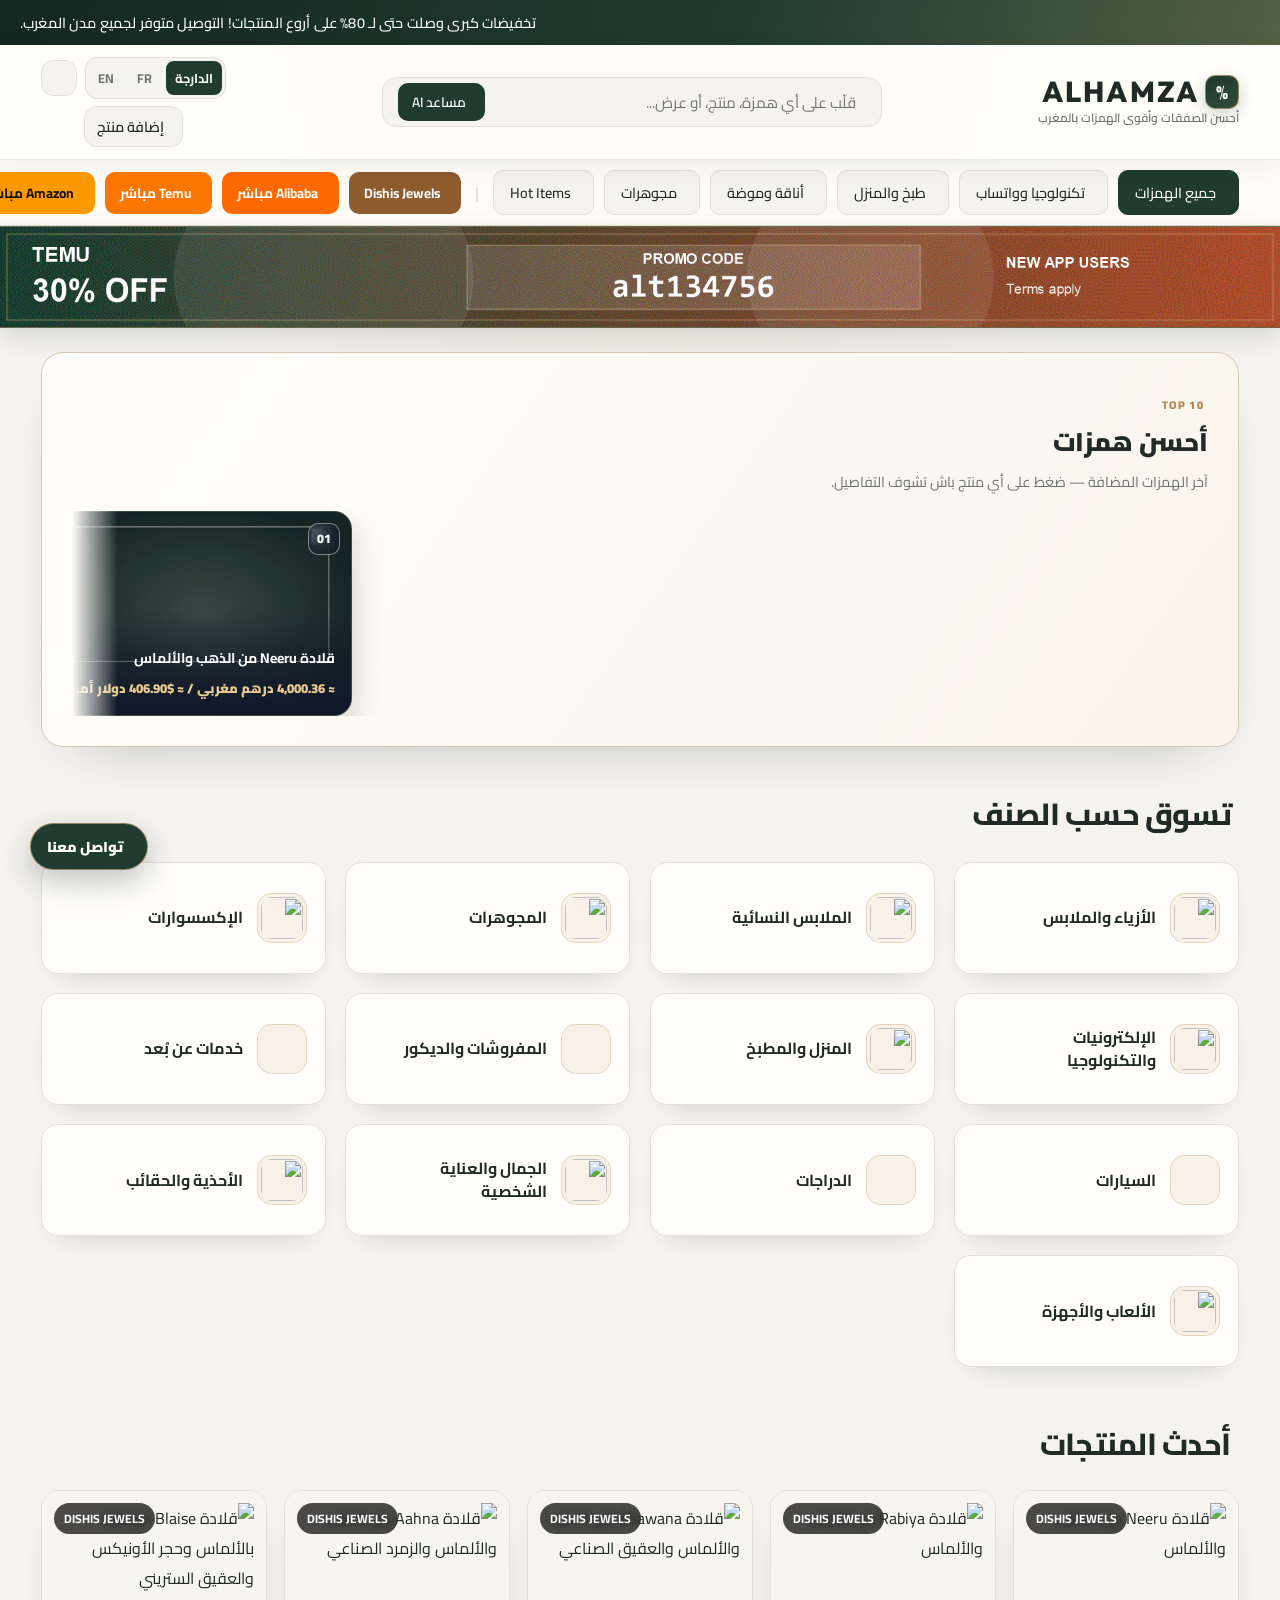
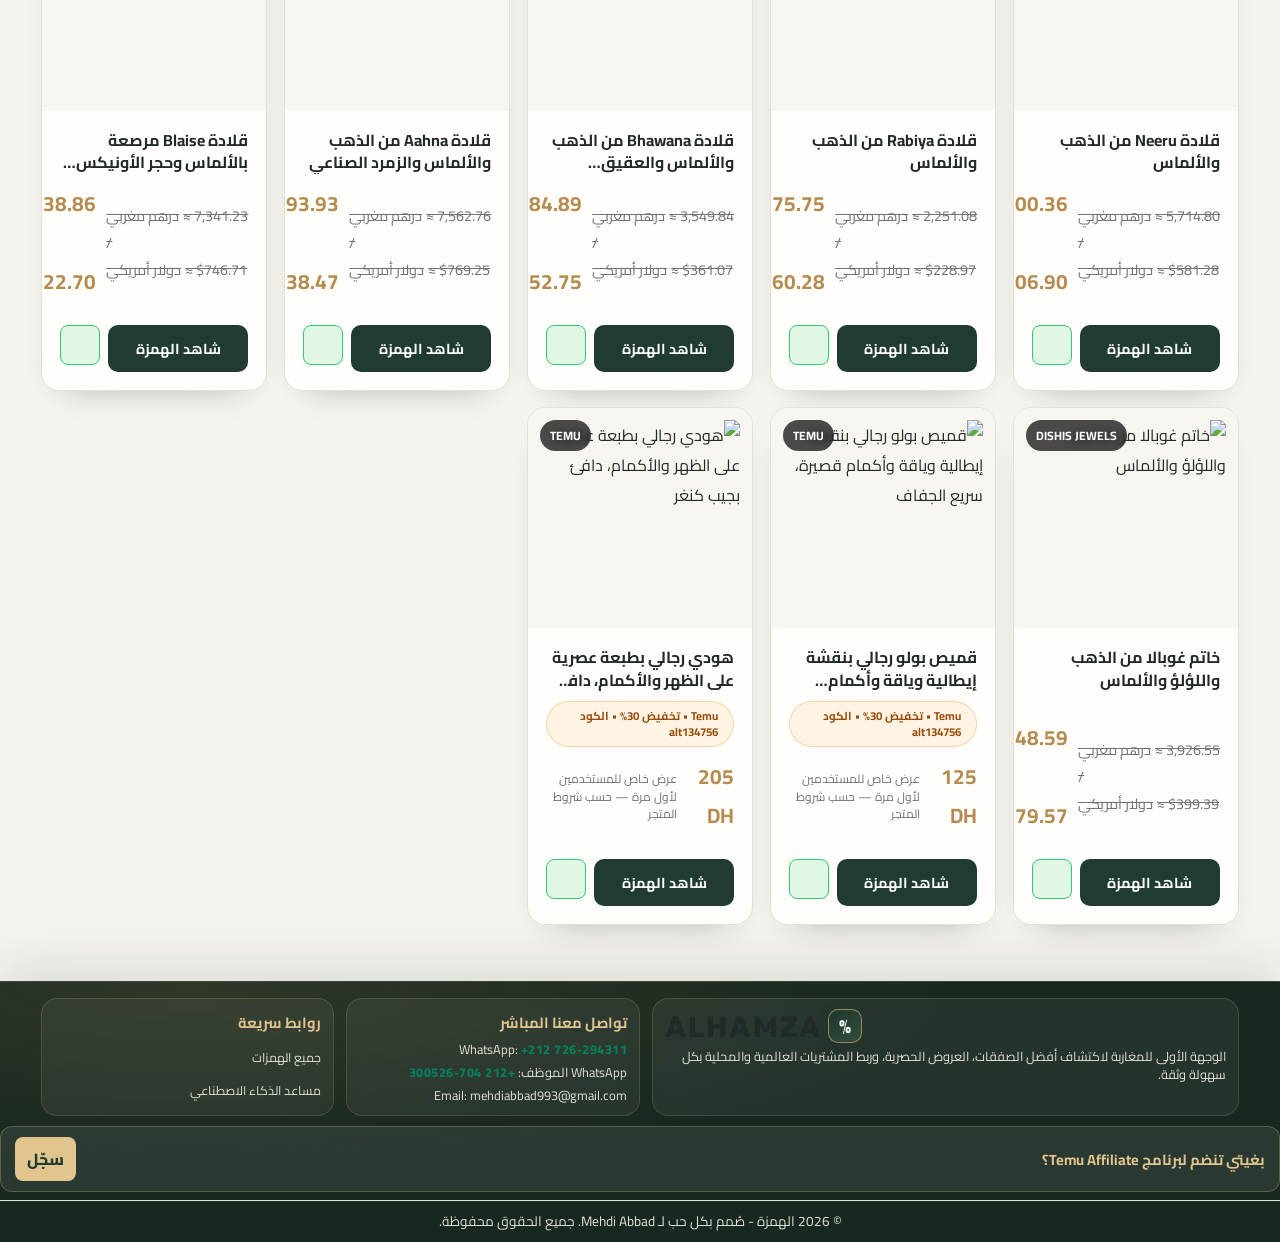
==== commit a3c805c9: "up" ====
--- a/index.html
+++ b/index.html
@@ -222,8 +222,8 @@
                 </button>
             </div>
             <div class="modal-body">
-                <p class="product-add-note" data-i18n="productAddNote">اقتراحك غادي يبقى قيد المراجعة وما غاديش يبان فالموقع حتى تتم الموافقة عليه. حمّل ملف الاقتراح وصيفطو للإدارة للمراجعة.</p>
-                <form id="productAddForm" onsubmit="downloadProductFeed(event)">
+                <p class="product-add-note" data-i18n="productAddNote">صيفط اقتراحك للمراجعة. المنتج غادي يبان فالموقع غير من بعد ما توافق عليه الإدارة.</p>
+                <form id="productAddForm" onsubmit="submitProductSuggestion(event)">
                     <div class="form-group">
                         <label for="addProductTitle" data-i18n="productTitleLabel">عنوان المنتج والوصف</label>
                         <input type="text" id="addProductTitle" required maxlength="180" data-i18n-placeholder="productTitlePlaceholder" placeholder="مثال: سماعات لاسلكية">
@@ -231,7 +231,7 @@
                     <div class="form-row">
                         <div class="form-group">
                             <label for="addProductPrice" data-i18n="currentPrice">الثمن الحالي</label>
-                            <input type="text" id="addProductPrice" required maxlength="40" placeholder="150 DH">
+                            <input type="text" id="addProductPrice" maxlength="40" placeholder="150 DH">
                         </div>
                         <div class="form-group">
                             <label for="addProductOldPrice" data-i18n="oldPrice">الثمن القديم (اختياري)</label>
@@ -264,13 +264,13 @@
                         </label>
                     </div>
                     <div class="form-group">
-                        <label for="addProductAffiliate" data-i18n="productUrl">رابط Temu Affiliate (اختياري)</label>
-                        <input type="url" id="addProductAffiliate" placeholder="https://temu.com/...">
+                        <label for="addProductAffiliate" data-i18n="productUrl">رابط الأفلييت (اختياري)</label>
+                        <input type="url" id="addProductAffiliate" placeholder="https://...">
                     </div>
                     <p class="form-feedback" id="productAddFeedback" role="status" aria-live="polite"></p>
                     <button type="submit" class="submit-product-btn">
-                        <i class="ri-download-2-line" aria-hidden="true"></i>
-                        <span data-i18n="downloadFeed">تحميل الاقتراح للمراجعة</span>
+                        <i class="ri-send-plane-line" aria-hidden="true"></i>
+                        <span data-i18n="downloadFeed">إرسال للمراجعة</span>
                     </button>
                 </form>
             </div>
@@ -338,6 +338,9 @@
     </a>
 
     <!-- ملف الـ JavaScript -->
-    <script src="script.js?v=20261105-74"></script>
+    <script src="https://www.gstatic.com/firebasejs/10.14.1/firebase-app-compat.js"></script>
+    <script src="https://www.gstatic.com/firebasejs/10.14.1/firebase-firestore-compat.js"></script>
+    <script src="firebase-config.js?v=20261107-1"></script>
+    <script src="script.js?v=20261107-1"></script>
 </body>
 </html>
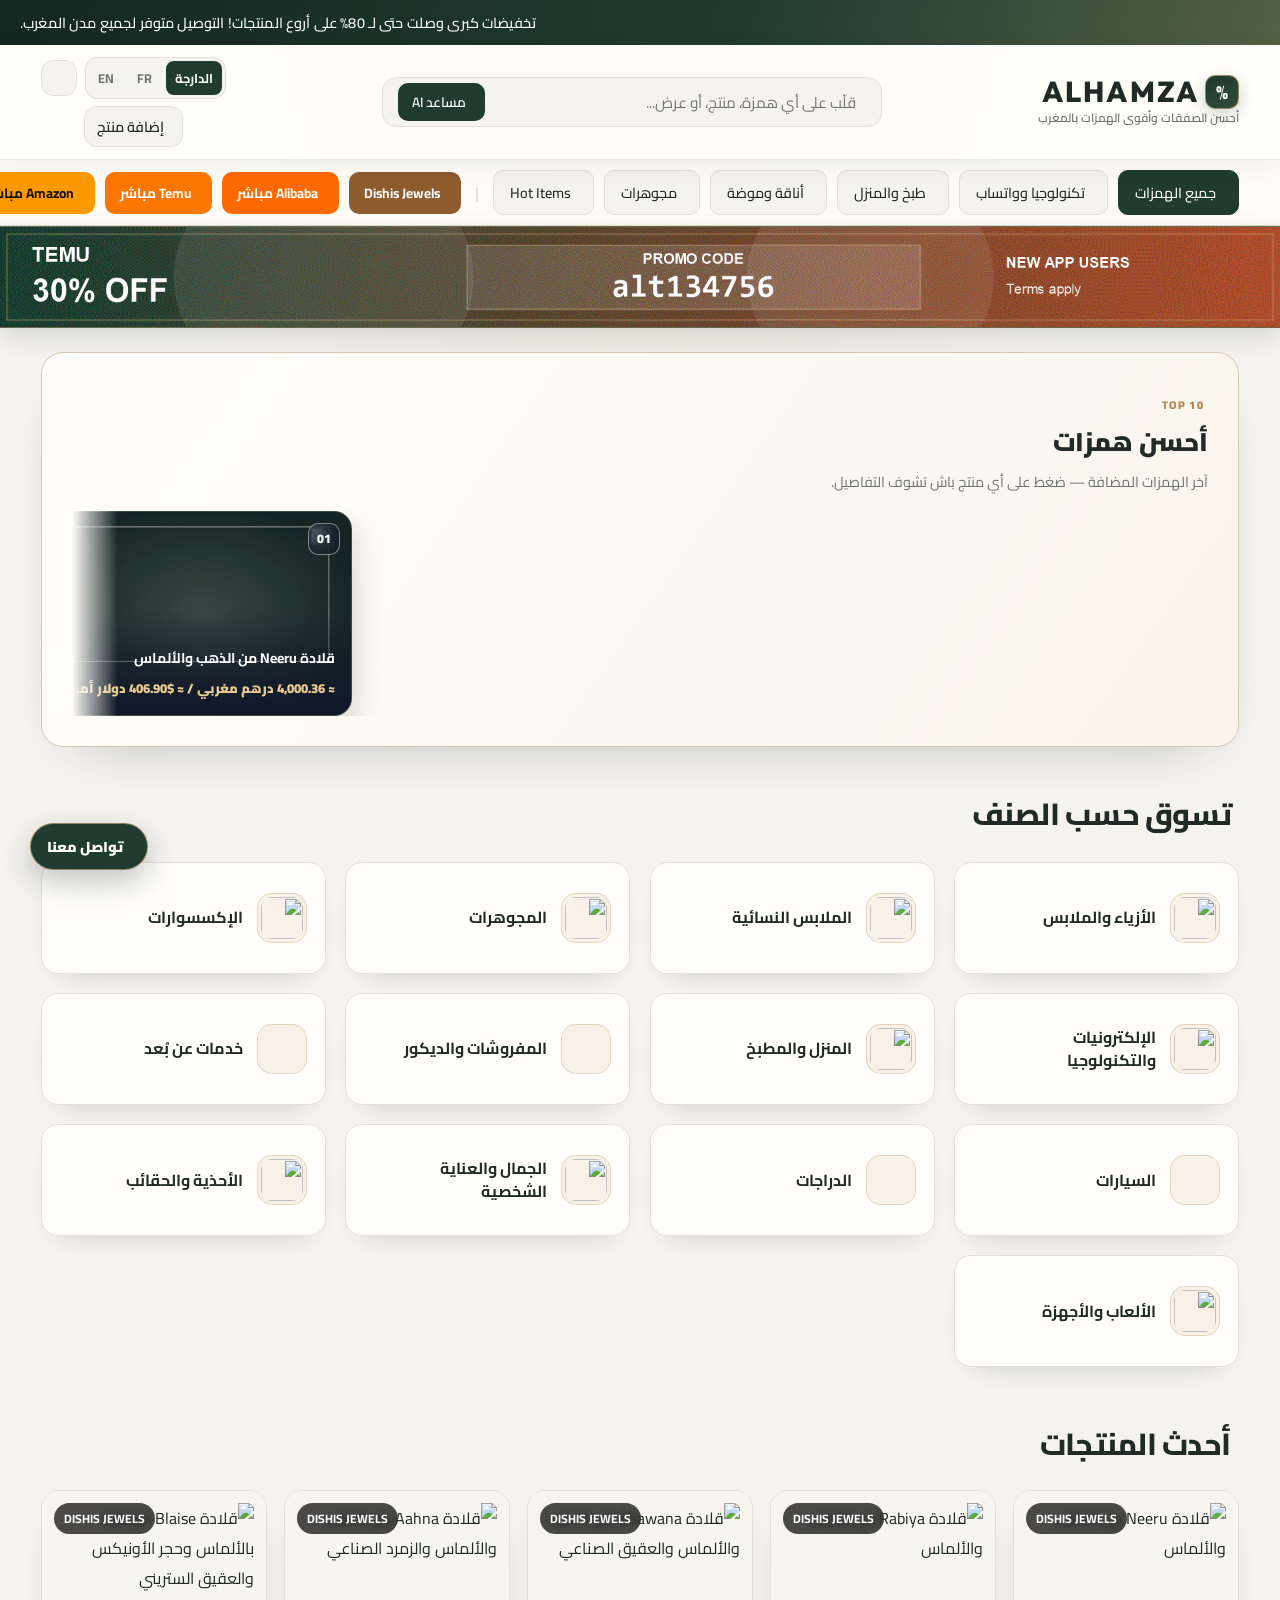
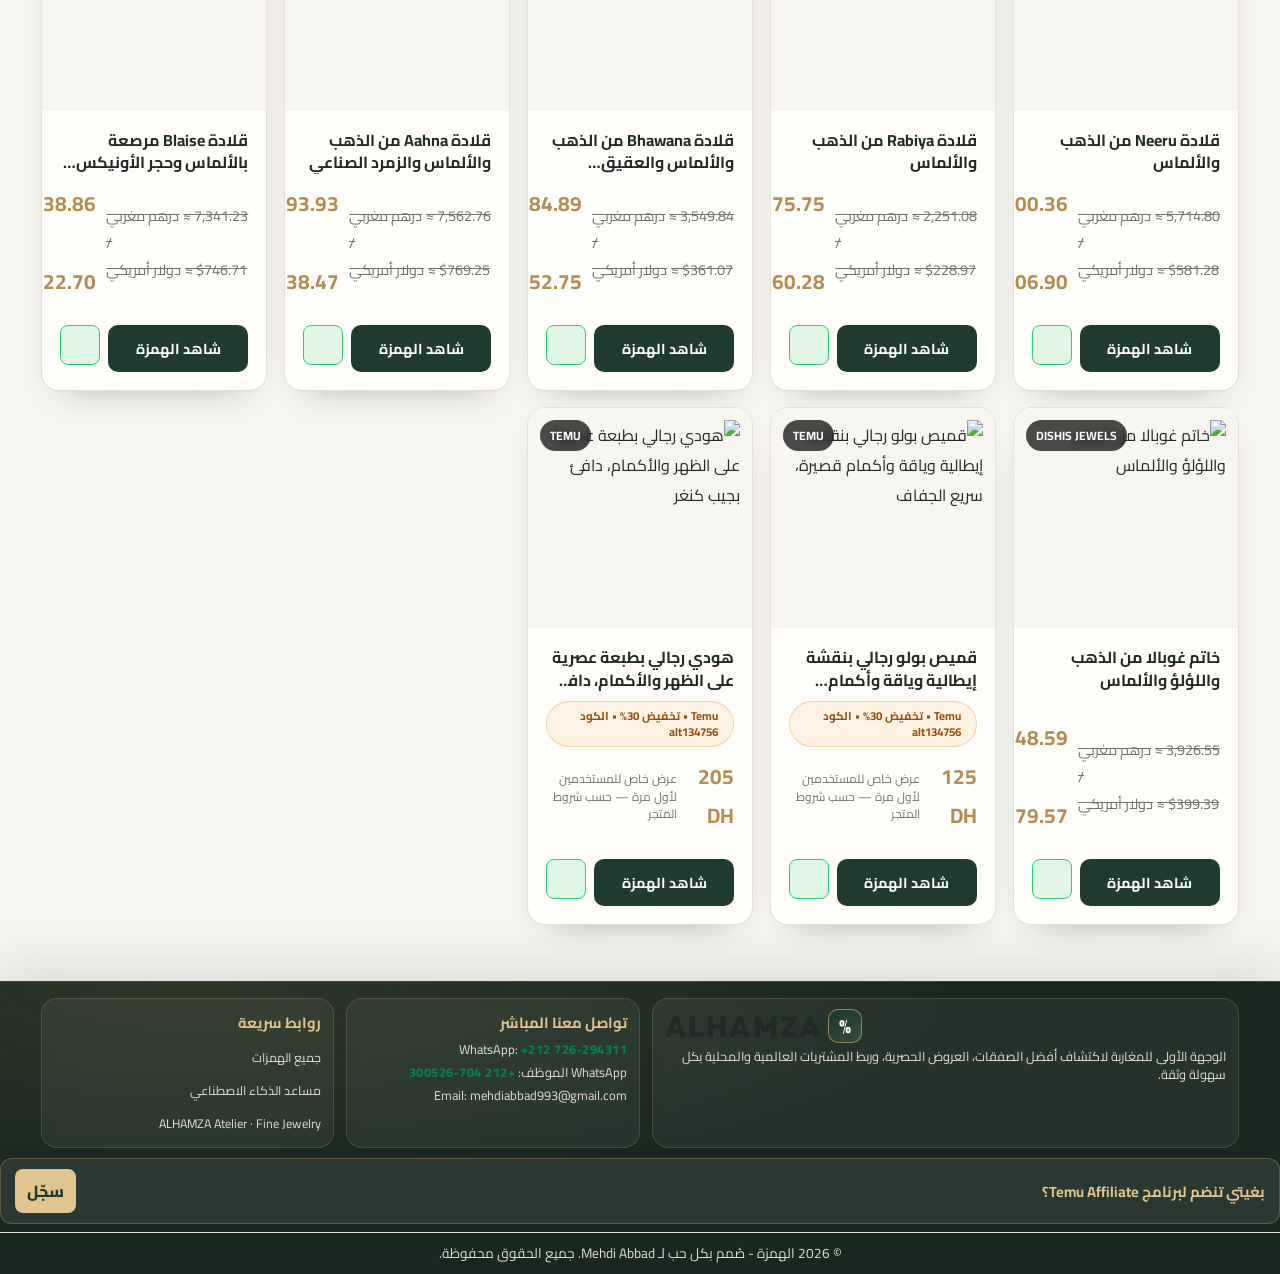
==== commit 60661c42: "uo" ====
--- a/index.html
+++ b/index.html
@@ -319,6 +319,7 @@
                 <ul>
                     <li><a href="#" onclick="filterCategory('all', this)" data-i18n="allDeals">جميع الهمزات</a></li>
                     <li><a href="#" onclick="openAiAssistant()" data-i18n="aiTitle">مساعد الذكاء الاصطناعي</a></li>
+                    <li><a href="./jewelry-store.html">ALHAMZA Atelier · Fine Jewelry</a></li>
                 </ul>
             </div>
         </div>
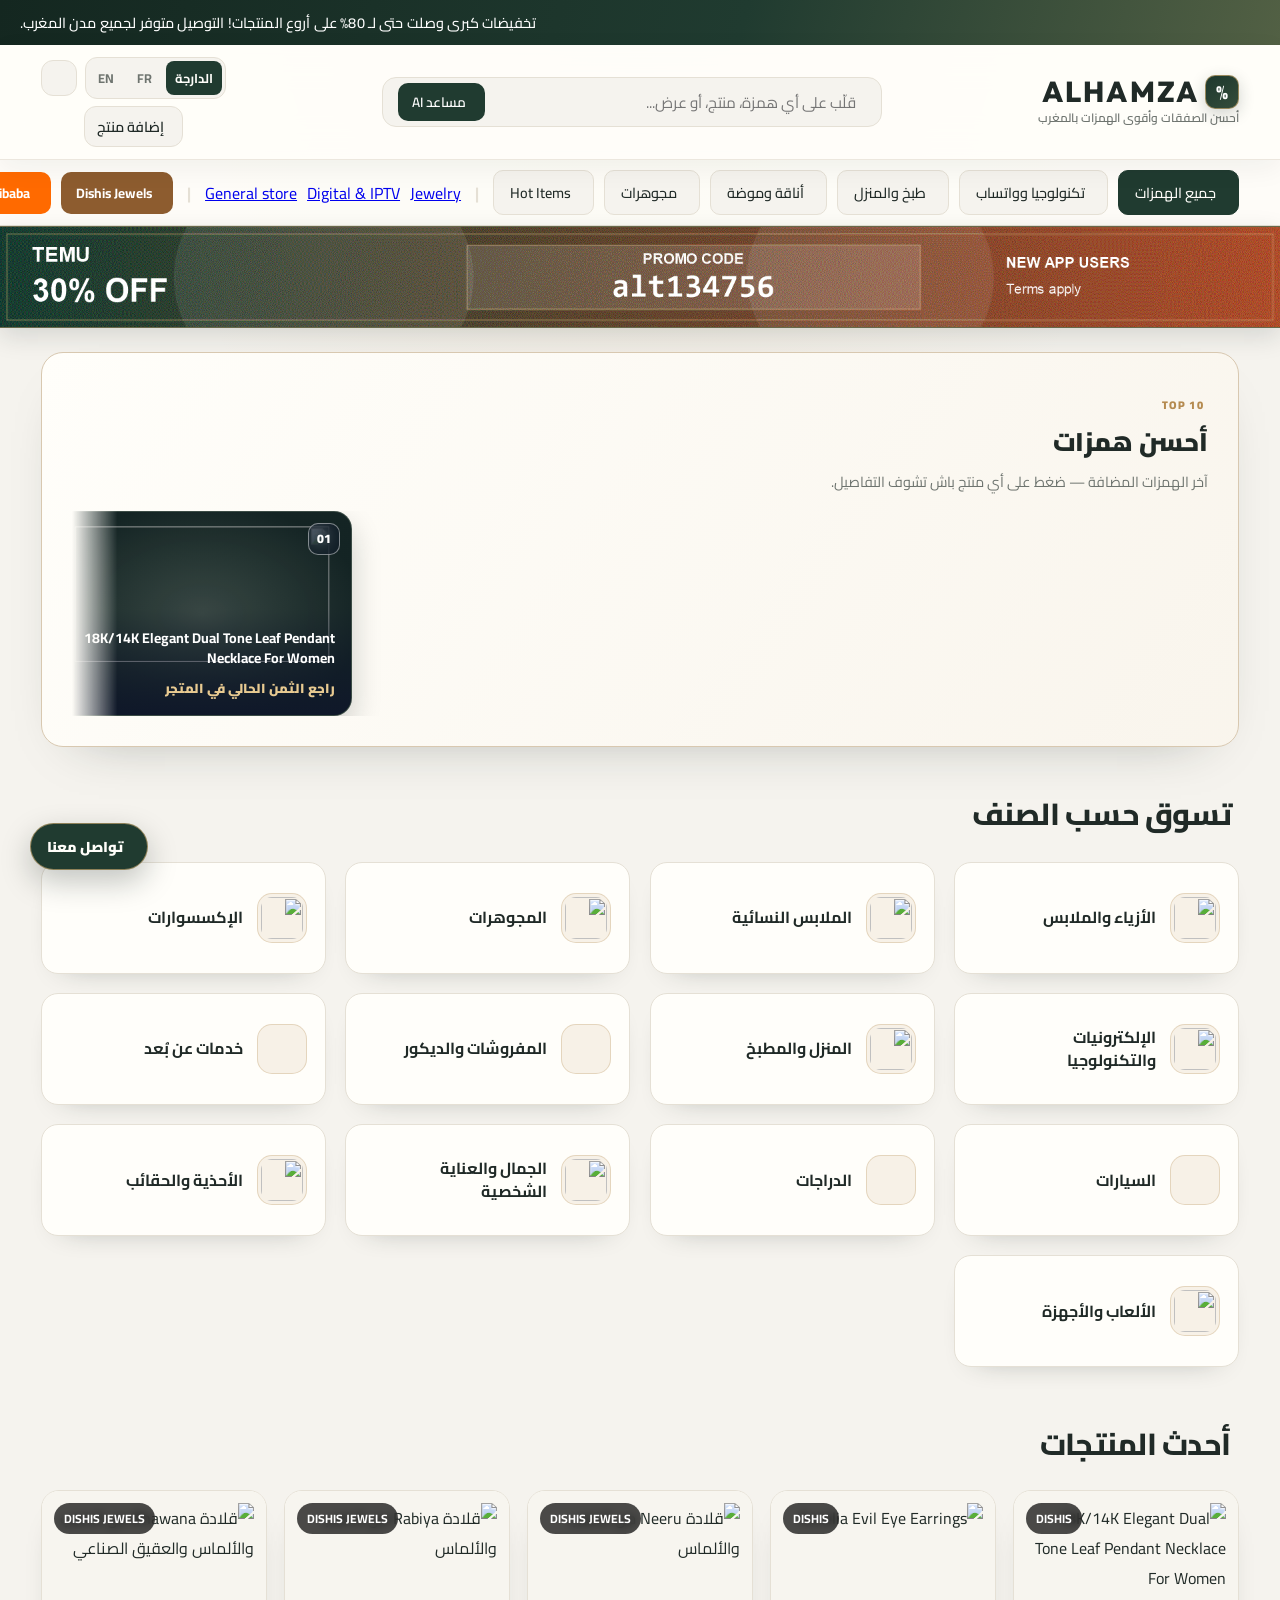
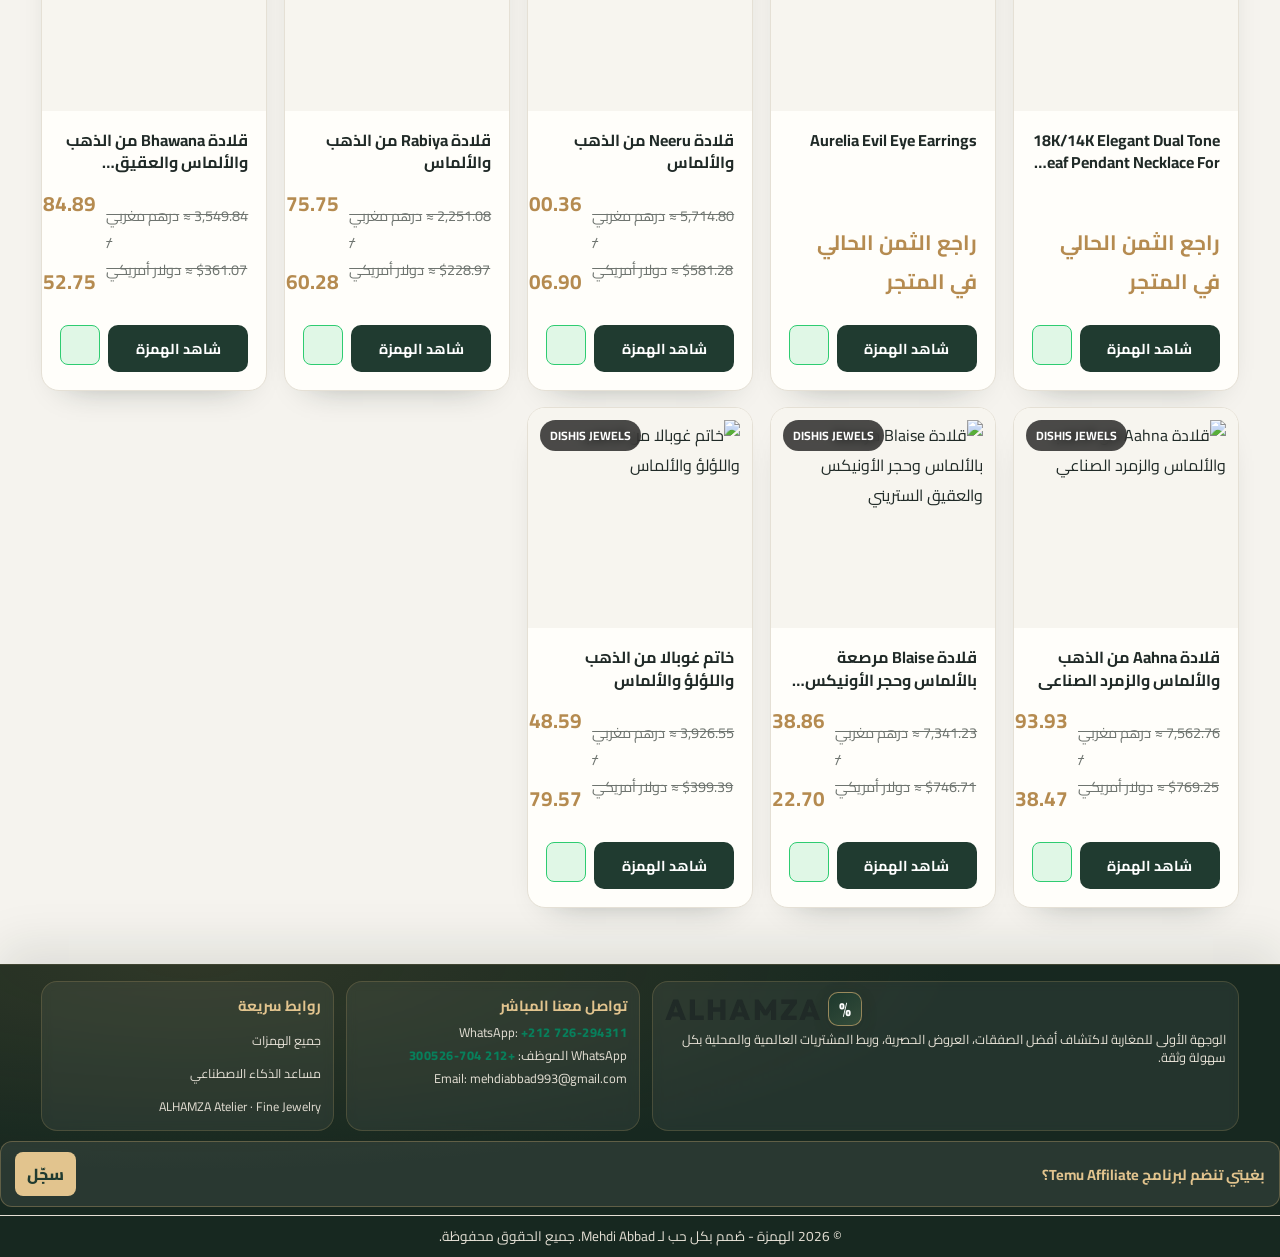
==== commit 15a64429: "up" ====
--- a/index.html
+++ b/index.html
@@ -2,6 +2,7 @@
 <html lang="ar" dir="rtl" id="htmlRoot">
 <head>
     <meta charset="UTF-8">
+    <base href="/">
     <meta name="viewport" content="width=device-width, initial-scale=1.0">
     <title data-i18n="siteTitle">ALHAMZA - أحسن الصفقات وأقوى الهمزات</title>
     <!-- خطوط عصرية -->
@@ -9,9 +10,9 @@
     <!-- مكتبة الأيقونات العصرية RemixIcon -->
     <link href="https://cdn.jsdelivr.net/npm/remixicon@3.5.0/fonts/remixicon.css" rel="stylesheet">
     <!-- رابط ملف الـ CSS -->
-    <link rel="stylesheet" href="style.css?v=20261104-69">
+    <link rel="stylesheet" href="style.css?v=20261107-themes-1">
 </head>
-<body data-theme="light">
+<body data-theme="general" data-mode="light">
 
     <!-- شريط الإعلانات العُلوي -->
     <div class="top-announcement">
@@ -68,6 +69,11 @@
             <button class="cat-chip" data-category="jewelry" onclick="filterCategory('jewelry', this)"><i class="ri-vip-diamond-line"></i> <span data-i18n="catJewelry">مجوهرات</span></button>
             <button class="cat-chip" data-category="hot_items" onclick="filterCategory('hot_items', this)"><i class="ri-fire-fill"></i> <span data-i18n="catHotItems">Hot Items</span></button>
 
+            <span class="nav-divider theme-nav-divider">|</span>
+            <a class="theme-nav-link" data-theme-link="jewelry" href="/category/jewelry"><i class="ri-vip-diamond-line" aria-hidden="true"></i><span>Jewelry</span></a>
+            <a class="theme-nav-link" data-theme-link="digital" href="/category/digital"><i class="ri-cpu-line" aria-hidden="true"></i><span>Digital &amp; IPTV</span></a>
+            <a class="theme-nav-link" data-theme-link="general" href="/category/general"><i class="ri-store-2-line" aria-hidden="true"></i><span>General store</span></a>
+
             <span class="nav-divider">|</span>
 
             <!-- روابط المتاجر الحية (Live Store Links) -->
@@ -92,6 +98,21 @@
 
     <!-- المحتوى الرئيسي -->
     <main class="main-content container">
+        <section class="category-hero" id="categoryHero" hidden aria-labelledby="categoryHeroTitle">
+            <div class="category-hero-copy">
+                <p class="category-hero-eyebrow" id="categoryHeroEyebrow"></p>
+                <h1 id="categoryHeroTitle"></h1>
+                <p class="category-hero-description" id="categoryHeroDescription"></p>
+                <a class="category-hero-cta" id="categoryHeroCta" href="#productsGrid"></a>
+            </div>
+            <div class="category-hero-art" aria-hidden="true">
+                <span class="category-hero-orbit category-hero-orbit-one"></span>
+                <span class="category-hero-orbit category-hero-orbit-two"></span>
+                <span class="category-hero-symbol" id="categoryHeroSymbol"></span>
+                <span class="category-hero-art-label" id="categoryHeroArtLabel"></span>
+            </div>
+        </section>
+
         <section class="top-deals" aria-labelledby="topDealsHeading">
             <div class="top-deals-header">
                 <div>
@@ -342,6 +363,7 @@
     <script src="https://www.gstatic.com/firebasejs/10.14.1/firebase-app-compat.js"></script>
     <script src="https://www.gstatic.com/firebasejs/10.14.1/firebase-firestore-compat.js"></script>
     <script src="firebase-config.js?v=20261107-1"></script>
-    <script src="script.js?v=20261107-1"></script>
+    <script src="category-themes.js?v=20261107-1"></script>
+    <script src="script.js?v=20261107-themes-1"></script>
 </body>
 </html>
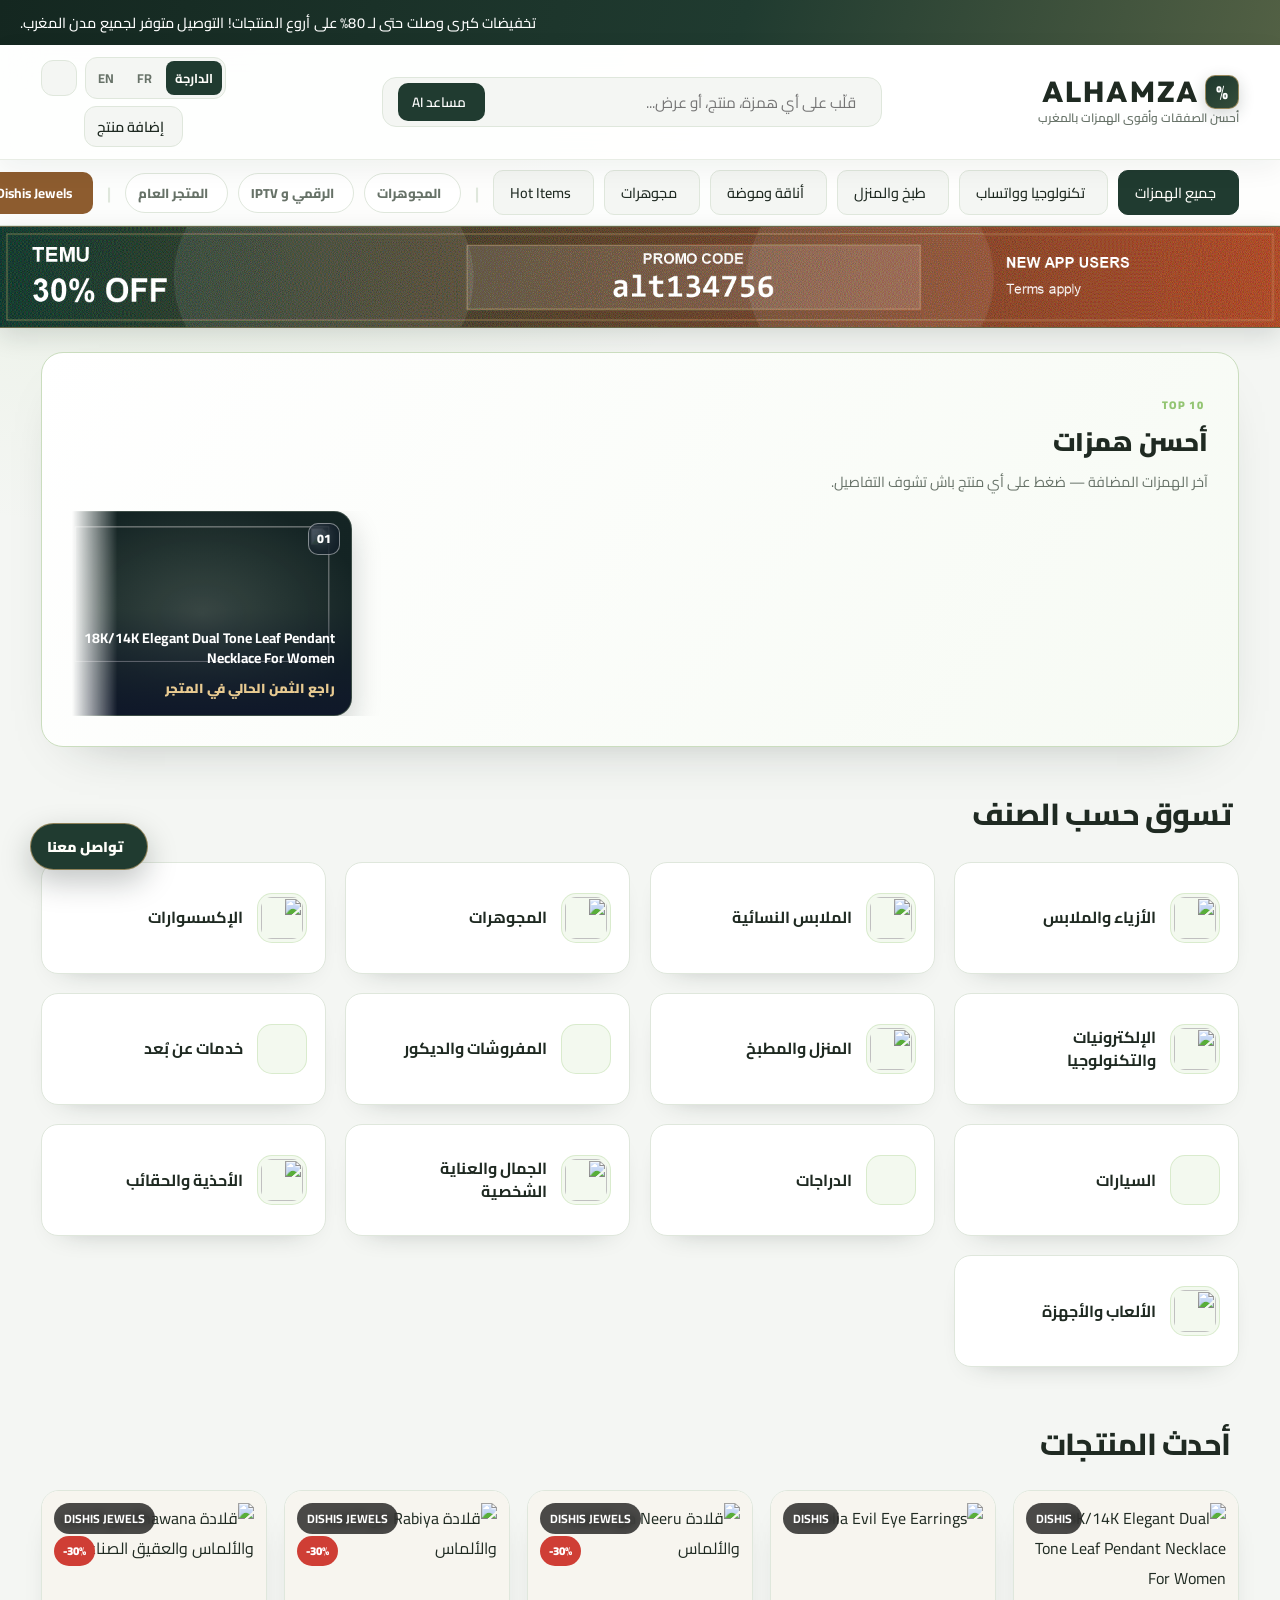
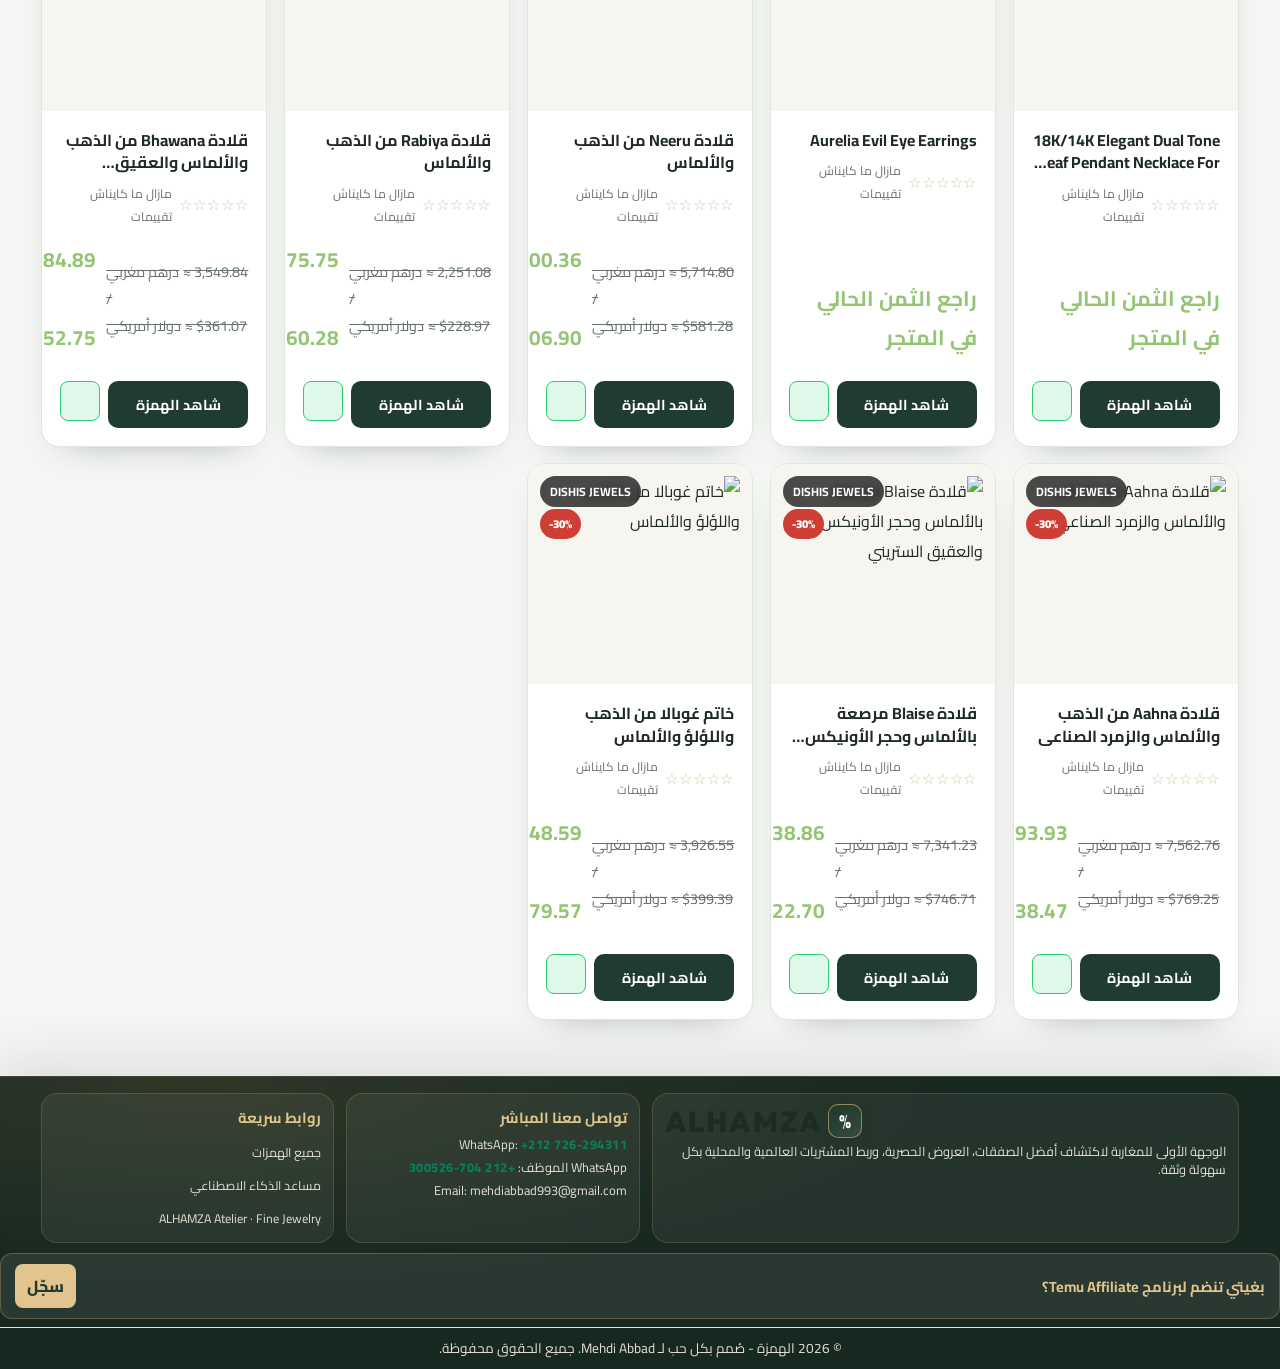
==== commit 146a1656: "up check" ====
--- a/index.html
+++ b/index.html
@@ -6,7 +6,7 @@
     <meta name="viewport" content="width=device-width, initial-scale=1.0">
     <title data-i18n="siteTitle">ALHAMZA - أحسن الصفقات وأقوى الهمزات</title>
     <!-- خطوط عصرية -->
-    <link href="https://fonts.googleapis.com/css2?family=Cairo:wght@400;500;600;700;800;900&family=Outfit:wght@400;500;600;700;800;900&display=swap" rel="stylesheet">
+    <link href="https://fonts.googleapis.com/css2?family=Cairo:wght@400;500;600;700;800;900&family=Outfit:wght@400;500;600;700;800;900&family=Playfair+Display:wght@500;600;700&display=swap" rel="stylesheet">
     <!-- مكتبة الأيقونات العصرية RemixIcon -->
     <link href="https://cdn.jsdelivr.net/npm/remixicon@3.5.0/fonts/remixicon.css" rel="stylesheet">
     <!-- رابط ملف الـ CSS -->
@@ -264,6 +264,7 @@
                         <select id="addProductCategory" required>
                             <option value="hot_items" data-i18n="catHotItems">الأكثر رواجاً</option>
                             <option value="tech" data-i18n="catalogElectronics">الإلكترونيات والتكنولوجيا</option>
+                            <option value="digital" data-i18n="catalogDigital">Digital &amp; IPTV</option>
                             <option value="home" data-i18n="catalogHome">المنزل والمطبخ</option>
                             <option value="furniture" data-i18n="catalogFurniture">المفروشات</option>
                             <option value="curtains" data-i18n="catalogCurtains">الستائر</option>
--- a/style.css
+++ b/style.css
@@ -14,7 +14,7 @@
     --pistache-bright: #00e676;
 }
 
-[data-theme="light"] {
+[data-mode="light"] {
     --bg-primary: #f5f3ee;
     --bg-secondary: #fffefa;
     --bg-card: #fffefa;
@@ -27,7 +27,7 @@
     --card-shadow: 0 14px 36px -18px rgba(24, 38, 33, 0.26);
 }
 
-[data-theme="dark"] {
+[data-mode="dark"] {
     --bg-primary: #111a17;
     --bg-secondary: #1a2621;
     --bg-card: #1a2621;
@@ -61,7 +61,7 @@
     overflow-x: clip;
 }
 
-body[data-theme="dark"] {
+body[data-mode="dark"] {
     background-image: radial-gradient(ellipse at 50% -18%, rgba(210, 173, 113, 0.1), transparent 58%);
 }
 
@@ -369,7 +369,7 @@
     background-position: center 56%;
 }
 
-body[data-theme="dark"] .hero-banner::before {
+body[data-mode="dark"] .hero-banner::before {
     background-image:
         linear-gradient(90deg, rgba(15, 23, 42, 0.5), rgba(15, 23, 42, 0.68) 48%, rgba(15, 23, 42, 0.5)),
         url("assets/hassan-ii-mosque.jpg");
@@ -601,7 +601,7 @@
     font-weight: 700;
 }
 
-body[data-theme="dark"] .free-delivery-note {
+body[data-mode="dark"] .free-delivery-note {
     color: #79c7ad;
 }
 
@@ -635,7 +635,7 @@
     box-shadow: var(--card-shadow);
 }
 
-body[data-theme="dark"] .top-deals {
+body[data-mode="dark"] .top-deals {
     background: linear-gradient(135deg, rgba(39, 57, 52, 0.96), rgba(28, 37, 35, 0.94));
 }
 
@@ -1673,7 +1673,7 @@
     margin-top: 60px;
 }
 
-body[data-theme="dark"] .site-footer {
+body[data-mode="dark"] .site-footer {
     background-color: #14212a;
     background-image: url("data:image/svg+xml,%3Csvg xmlns='http://www.w3.org/2000/svg' viewBox='0 0 100 100'%3E%3Cpath d='M0 0H100V100H0Z' fill='%2314212a'/%3E%3Cpath d='M50 2 62 20 84 16 80 38 98 50 80 62 84 84 62 80 50 98 38 80 16 84 20 62 2 50 20 38 16 16 38 20Z' fill='none' stroke='%2360a5fa' stroke-opacity='.28' stroke-width='2'/%3E%3Cpath d='M50 2 50 20 38 20 50 34 62 20 50 20M98 50 80 50 80 38 66 50 80 62 80 50M50 98 50 80 62 80 50 66 38 80 50 80M2 50 20 50 20 62 34 50 20 38 20 50' fill='%232dd4bf' fill-opacity='.14' stroke='%232dd4bf' stroke-opacity='.26' stroke-width='1.5'/%3E%3Cpath d='M50 34 66 50 50 66 34 50Z' fill='%23fb923c' fill-opacity='.16' stroke='%23fdba74' stroke-opacity='.25' stroke-width='1.5'/%3E%3Cpath d='M0 0 20 20M100 0 80 20M0 100 20 80M100 100 80 80' stroke='%2360a5fa' stroke-opacity='.22' stroke-width='1.5'/%3E%3C/svg%3E");
 }
@@ -1757,25 +1757,25 @@
     font-size: 0.85rem;
 }
 
-body[data-theme="dark"] .site-footer .footer-col {
+body[data-mode="dark"] .site-footer .footer-col {
     background: rgba(20, 33, 42, 0.94);
     border-color: rgba(94, 234, 212, 0.22);
     box-shadow: 0 8px 24px rgba(0, 0, 0, 0.22);
 }
 
-body[data-theme="dark"] .footer-col p,
-body[data-theme="dark"] .footer-col h4,
-body[data-theme="dark"] .footer-col ul a,
-body[data-theme="dark"] .footer-bottom {
+body[data-mode="dark"] .footer-col p,
+body[data-mode="dark"] .footer-col h4,
+body[data-mode="dark"] .footer-col ul a,
+body[data-mode="dark"] .footer-bottom {
     color: #e2e8f0;
 }
 
-body[data-theme="dark"] .site-footer .footer-col .logo-slogan {
+body[data-mode="dark"] .site-footer .footer-col .logo-slogan {
     color: #99d7c4;
 }
 
-body[data-theme="dark"] .pistache-text,
-body[data-theme="dark"] .pistache-phone-link {
+body[data-mode="dark"] .pistache-text,
+body[data-mode="dark"] .pistache-phone-link {
     color: #6ee7b7 !important;
 }
 
@@ -1801,17 +1801,17 @@
     color: var(--accent);
 }
 
-body[data-theme="dark"] .site-footer {
+body[data-mode="dark"] .site-footer {
     background-color: #172d2b;
     background-image: linear-gradient(rgba(18, 45, 43, 0.82), rgba(18, 45, 43, 0.82)), url("assets/zellij-pattern.svg");
 }
 
-body[data-theme="dark"] .site-footer .footer-col {
+body[data-mode="dark"] .site-footer .footer-col {
     background: rgba(34, 43, 41, 0.96);
     border-color: rgba(117, 184, 164, 0.24);
 }
 
-body[data-theme="dark"] .site-footer .footer-col .logo-slogan {
+body[data-mode="dark"] .site-footer .footer-col .logo-slogan {
     color: #a6d4c3;
 }
 
@@ -2094,7 +2094,7 @@
     box-shadow: 0 22px 56px -38px rgba(24, 38, 33, 0.4);
 }
 
-body[data-theme="dark"] .top-deals {
+body[data-mode="dark"] .top-deals {
     background: linear-gradient(125deg, var(--bg-secondary), #202e27);
 }
 
@@ -2284,12 +2284,12 @@
     color: #e2c48e;
 }
 
-body[data-theme="dark"] .site-footer {
+body[data-mode="dark"] .site-footer {
     background-color: #101914;
     background-image: radial-gradient(ellipse at 15% 0%, rgba(210, 173, 113, 0.12), transparent 50%);
 }
 
-body[data-theme="dark"] .site-footer .footer-col {
+body[data-mode="dark"] .site-footer .footer-col {
     background: rgba(255, 255, 255, 0.045);
     border-color: rgba(210, 173, 113, 0.18);
 }
@@ -2433,7 +2433,7 @@
     flex: 0 0 auto;
 }
 
-body[data-theme="dark"] .temu-promo-chip {
+body[data-mode="dark"] .temu-promo-chip {
     border-color: rgba(253, 186, 116, 0.32);
     background: rgba(124, 45, 18, 0.2);
     color: #fed7aa;
@@ -2733,4 +2733,386 @@
         flex-direction: row;
         gap: 10px;
     }
-}+}
+
+/* Category themes: body[data-theme] selects the palette; data-mode remains the light/dark control. */
+body[data-theme="general"] {
+    --bg-primary: #f4f6f3;
+    --bg-secondary: #ffffff;
+    --bg-card: #ffffff;
+    --text-primary: #1f2a22;
+    --text-secondary: #677268;
+    --accent-color: #93c572;
+    --accent: var(--accent-color);
+    --accent-hover: #719f4b;
+    --card-border: #dfe7dc;
+    --border: var(--card-border);
+    --hero-end: #e6f0e1;
+    --card-shadow: 0 14px 36px -18px rgba(38, 63, 35, 0.23);
+    --card-radius: 14px;
+    --font-heading: 'Outfit', 'Cairo', sans-serif;
+    background-image: radial-gradient(ellipse at 12% 0%, rgba(147, 197, 114, 0.16), transparent 42%);
+}
+
+body[data-theme="general"][data-mode="dark"] {
+    --bg-primary: #151b16;
+    --bg-secondary: #202a22;
+    --bg-card: #202a22;
+    --text-primary: #f4f7f1;
+    --text-secondary: #bbc6b9;
+    --accent-color: #a6d486;
+    --accent: var(--accent-color);
+    --accent-hover: #c1e6a5;
+    --card-border: #39463a;
+    --border: var(--card-border);
+    --hero-end: #2b3a2b;
+    --card-shadow: 0 16px 38px -18px rgba(0, 0, 0, 0.55);
+    background-image: radial-gradient(ellipse at 12% 0%, rgba(147, 197, 114, 0.12), transparent 42%);
+}
+
+body[data-theme="jewelry"] {
+    --bg-primary: #061a14;
+    --bg-secondary: #0a241b;
+    --bg-card: #0c291f;
+    --text-primary: #fbfaf6;
+    --text-secondary: #c1cbbf;
+    --accent-color: #d4af37;
+    --accent: var(--accent-color);
+    --accent-hover: #f0d878;
+    --card-border: rgba(212, 175, 55, 0.3);
+    --border: var(--card-border);
+    --hero-end: #153428;
+    --card-shadow: 0 16px 40px -18px rgba(0, 0, 0, 0.6);
+    --card-radius: 16px;
+    --font-heading: 'Playfair Display', 'Cairo', serif;
+    --rose-gold: #c48178;
+    background-image: radial-gradient(ellipse at 80% -10%, rgba(212, 175, 55, 0.12), transparent 42%);
+}
+
+body[data-theme="digital"] {
+    --bg-primary: #0b0f19;
+    --bg-secondary: #111827;
+    --bg-card: rgba(17, 24, 39, 0.94);
+    --text-primary: #f3f7ff;
+    --text-secondary: #a9b4c7;
+    --accent-color: #00f0ff;
+    --accent: var(--accent-color);
+    --accent-hover: #8a2be2;
+    --card-border: rgba(0, 240, 255, 0.22);
+    --border: var(--card-border);
+    --hero-end: #21163b;
+    --card-shadow: 0 0 28px rgba(0, 240, 255, 0.08), 0 14px 32px rgba(0, 0, 0, 0.4);
+    --card-radius: 8px;
+    --font-heading: 'Outfit', 'Cairo', sans-serif;
+    background-image: radial-gradient(ellipse at 15% 0%, rgba(138, 43, 226, 0.2), transparent 40%), radial-gradient(ellipse at 85% 4%, rgba(0, 240, 255, 0.1), transparent 36%);
+}
+
+body[data-category-route] .top-deals-promo-strip {
+    display: none;
+}
+
+body[data-category-route] .top-deals,
+.top-deals[hidden] {
+    display: none !important;
+}
+
+.theme-nav-link {
+    display: inline-flex;
+    flex: 0 0 auto;
+    align-items: center;
+    gap: 7px;
+    min-height: 38px;
+    padding: 7px 12px;
+    color: var(--text-secondary);
+    background: var(--bg-card);
+    border: 1px solid var(--border);
+    border-radius: 999px;
+    text-decoration: none;
+    white-space: nowrap;
+    font-size: 0.82rem;
+    font-weight: 800;
+    transition: color 0.2s ease, border-color 0.2s ease, background 0.2s ease, transform 0.2s ease;
+}
+
+.theme-nav-link:hover,
+.theme-nav-link.is-active {
+    color: var(--text-primary);
+    border-color: var(--accent);
+    background: color-mix(in srgb, var(--accent) 13%, var(--bg-card));
+    transform: translateY(-1px);
+}
+
+.theme-nav-link:focus-visible,
+.category-hero-cta:focus-visible {
+    outline: 3px solid var(--accent);
+    outline-offset: 3px;
+}
+
+.category-hero[hidden] {
+    display: none !important;
+}
+
+.category-hero {
+    display: grid;
+    grid-template-columns: minmax(0, 1.2fr) minmax(220px, 0.8fr);
+    align-items: center;
+    gap: clamp(20px, 5vw, 70px);
+    min-height: 300px;
+    margin: 24px 0 28px;
+    padding: clamp(26px, 5vw, 56px);
+    color: var(--text-primary);
+    background: linear-gradient(120deg, var(--bg-card), var(--hero-end));
+    border: 1px solid var(--border);
+    border-radius: var(--card-radius, 16px);
+    box-shadow: var(--card-shadow);
+    overflow: hidden;
+    position: relative;
+    isolation: isolate;
+}
+
+.category-hero-copy {
+    max-width: 720px;
+    position: relative;
+    z-index: 2;
+}
+
+.category-hero-eyebrow,
+.category-hero-art-label {
+    color: var(--accent);
+    font-size: 0.75rem;
+    font-weight: 900;
+    letter-spacing: 0.15em;
+    text-transform: uppercase;
+}
+
+.category-hero h1 {
+    margin: 12px 0;
+    color: var(--text-primary);
+    font-family: var(--font-heading);
+    font-size: clamp(2rem, 5vw, 3.65rem);
+    font-weight: 800;
+    line-height: 1.12;
+}
+
+.category-hero-description {
+    max-width: 600px;
+    margin: 0 0 23px;
+    color: var(--text-secondary);
+    font-size: clamp(0.96rem, 1.5vw, 1.08rem);
+    line-height: 1.8;
+}
+
+.category-hero-cta {
+    display: inline-flex;
+    align-items: center;
+    justify-content: center;
+    min-height: 46px;
+    padding: 11px 20px;
+    color: #101710;
+    background: var(--accent);
+    border-radius: var(--card-radius, 14px);
+    font-weight: 900;
+    text-decoration: none;
+    transition: transform 0.2s ease, box-shadow 0.2s ease;
+}
+
+.category-hero-cta:hover {
+    transform: translateY(-2px);
+    box-shadow: 0 10px 26px color-mix(in srgb, var(--accent) 28%, transparent);
+}
+
+.category-hero-art {
+    min-height: 220px;
+    display: grid;
+    place-items: center;
+    position: relative;
+    color: var(--accent);
+}
+
+.category-hero-orbit {
+    position: absolute;
+    width: min(26vw, 270px);
+    aspect-ratio: 1;
+    border: 1px solid color-mix(in srgb, var(--accent) 58%, transparent);
+    border-radius: 50%;
+    transform: rotate(-26deg) scaleY(0.48);
+}
+
+.category-hero-orbit-one {
+    box-shadow: 0 0 38px color-mix(in srgb, var(--accent) 17%, transparent);
+}
+
+.category-hero-orbit-two {
+    transform: rotate(55deg) scaleY(0.48);
+    opacity: 0.58;
+}
+
+.category-hero-symbol {
+    font-family: var(--font-heading);
+    font-size: clamp(5rem, 12vw, 9rem);
+    line-height: 1;
+    text-shadow: 0 0 34px color-mix(in srgb, var(--accent) 35%, transparent);
+}
+
+.category-hero-art-label {
+    position: absolute;
+    bottom: 8px;
+    text-align: center;
+    font-size: 0.62rem;
+    letter-spacing: 0.18em;
+}
+
+body[data-theme="jewelry"] .category-hero {
+    background: radial-gradient(ellipse at 80% 50%, rgba(212, 175, 55, 0.14), transparent 38%), linear-gradient(120deg, #061a14, #153428);
+}
+
+body[data-theme="jewelry"] .category-hero-cta {
+    color: #141207;
+}
+
+body[data-theme="jewelry"] .category-hero-art-label,
+body[data-theme="jewelry"] .product-rating .rating-stars {
+    color: var(--rose-gold);
+}
+
+body[data-theme="digital"] .category-hero {
+    background: radial-gradient(ellipse at 80% 40%, rgba(138, 43, 226, 0.27), transparent 42%), linear-gradient(120deg, #0b0f19, #15172b 58%, #17102a);
+    border-radius: 8px;
+    box-shadow: 0 0 36px rgba(0, 240, 255, 0.08), inset 0 0 25px rgba(138, 43, 226, 0.06);
+}
+
+body[data-theme="digital"] .category-hero-cta {
+    color: #071216;
+    box-shadow: 0 0 20px rgba(0, 240, 255, 0.24);
+}
+
+body[data-theme="general"] .category-hero {
+    background: radial-gradient(ellipse at 82% 35%, rgba(147, 197, 114, 0.2), transparent 38%), linear-gradient(120deg, var(--bg-card), var(--hero-end));
+}
+
+body[data-theme="general"] .category-hero-cta {
+    color: #142011;
+}
+
+body[data-category-route="true"] .product-card,
+body[data-category-route="true"] .category-card {
+    border-radius: var(--card-radius, 14px);
+}
+
+body[data-theme="jewelry"] .product-card:hover,
+body[data-theme="jewelry"] .category-card:hover {
+    box-shadow: 0 16px 34px rgba(0, 0, 0, 0.32), 0 0 0 1px rgba(212, 175, 55, 0.16);
+}
+
+body[data-theme="digital"] .product-card {
+    border-color: rgba(0, 240, 255, 0.2);
+    box-shadow: var(--card-shadow);
+}
+
+body[data-theme="digital"] .product-card:hover {
+    border-color: var(--accent);
+    box-shadow: 0 0 22px rgba(0, 240, 255, 0.2), 0 0 34px rgba(138, 43, 226, 0.12);
+}
+
+body[data-theme="digital"] .category-card,
+body[data-theme="digital"] .theme-nav-link {
+    border-radius: 8px;
+}
+
+.product-rating {
+    display: flex;
+    align-items: center;
+    gap: 7px;
+    margin: -2px 0 12px;
+    color: var(--text-secondary);
+    font-size: 0.76rem;
+}
+
+.product-rating .rating-stars {
+    color: var(--accent);
+    font-size: 0.95rem;
+    letter-spacing: 0.05em;
+}
+
+.product-rating.is-unrated .rating-stars {
+    opacity: 0.7;
+}
+
+.product-discount-badge {
+    position: absolute;
+    z-index: 2;
+    top: 45px;
+    left: 12px;
+    padding: 4px 9px;
+    color: #fff;
+    background: #cf3e35;
+    border-radius: 999px;
+    font-size: 0.72rem;
+    font-weight: 900;
+    direction: ltr;
+}
+
+body[data-theme="jewelry"] .product-discount-badge {
+    color: #171207;
+    background: var(--accent);
+}
+
+body[data-theme="digital"] .product-discount-badge {
+    color: #071216;
+    background: var(--accent);
+    border-radius: 4px;
+    box-shadow: 0 0 12px rgba(0, 240, 255, 0.25);
+}
+
+.product-card .new-price {
+    color: var(--accent);
+}
+
+@media (max-width: 760px) {
+    .category-hero {
+        grid-template-columns: minmax(0, 1fr) 170px;
+        gap: 12px;
+        min-height: 270px;
+    }
+
+    .category-hero-art {
+        min-height: 180px;
+    }
+
+    .category-hero-orbit {
+        width: 175px;
+    }
+
+    .theme-nav-link {
+        min-height: 34px;
+        padding: 6px 10px;
+    }
+}
+
+@media (max-width: 520px) {
+    .category-hero {
+        grid-template-columns: 1fr;
+        min-height: 0;
+        padding: 24px 20px;
+    }
+
+    .category-hero-art {
+        min-height: 110px;
+    }
+
+    .category-hero-symbol {
+        font-size: 5rem;
+    }
+
+    .category-hero-orbit {
+        width: 150px;
+    }
+
+    .category-hero-art-label {
+        bottom: -3px;
+    }
+
+    .theme-nav-divider {
+        display: none;
+    }
+}
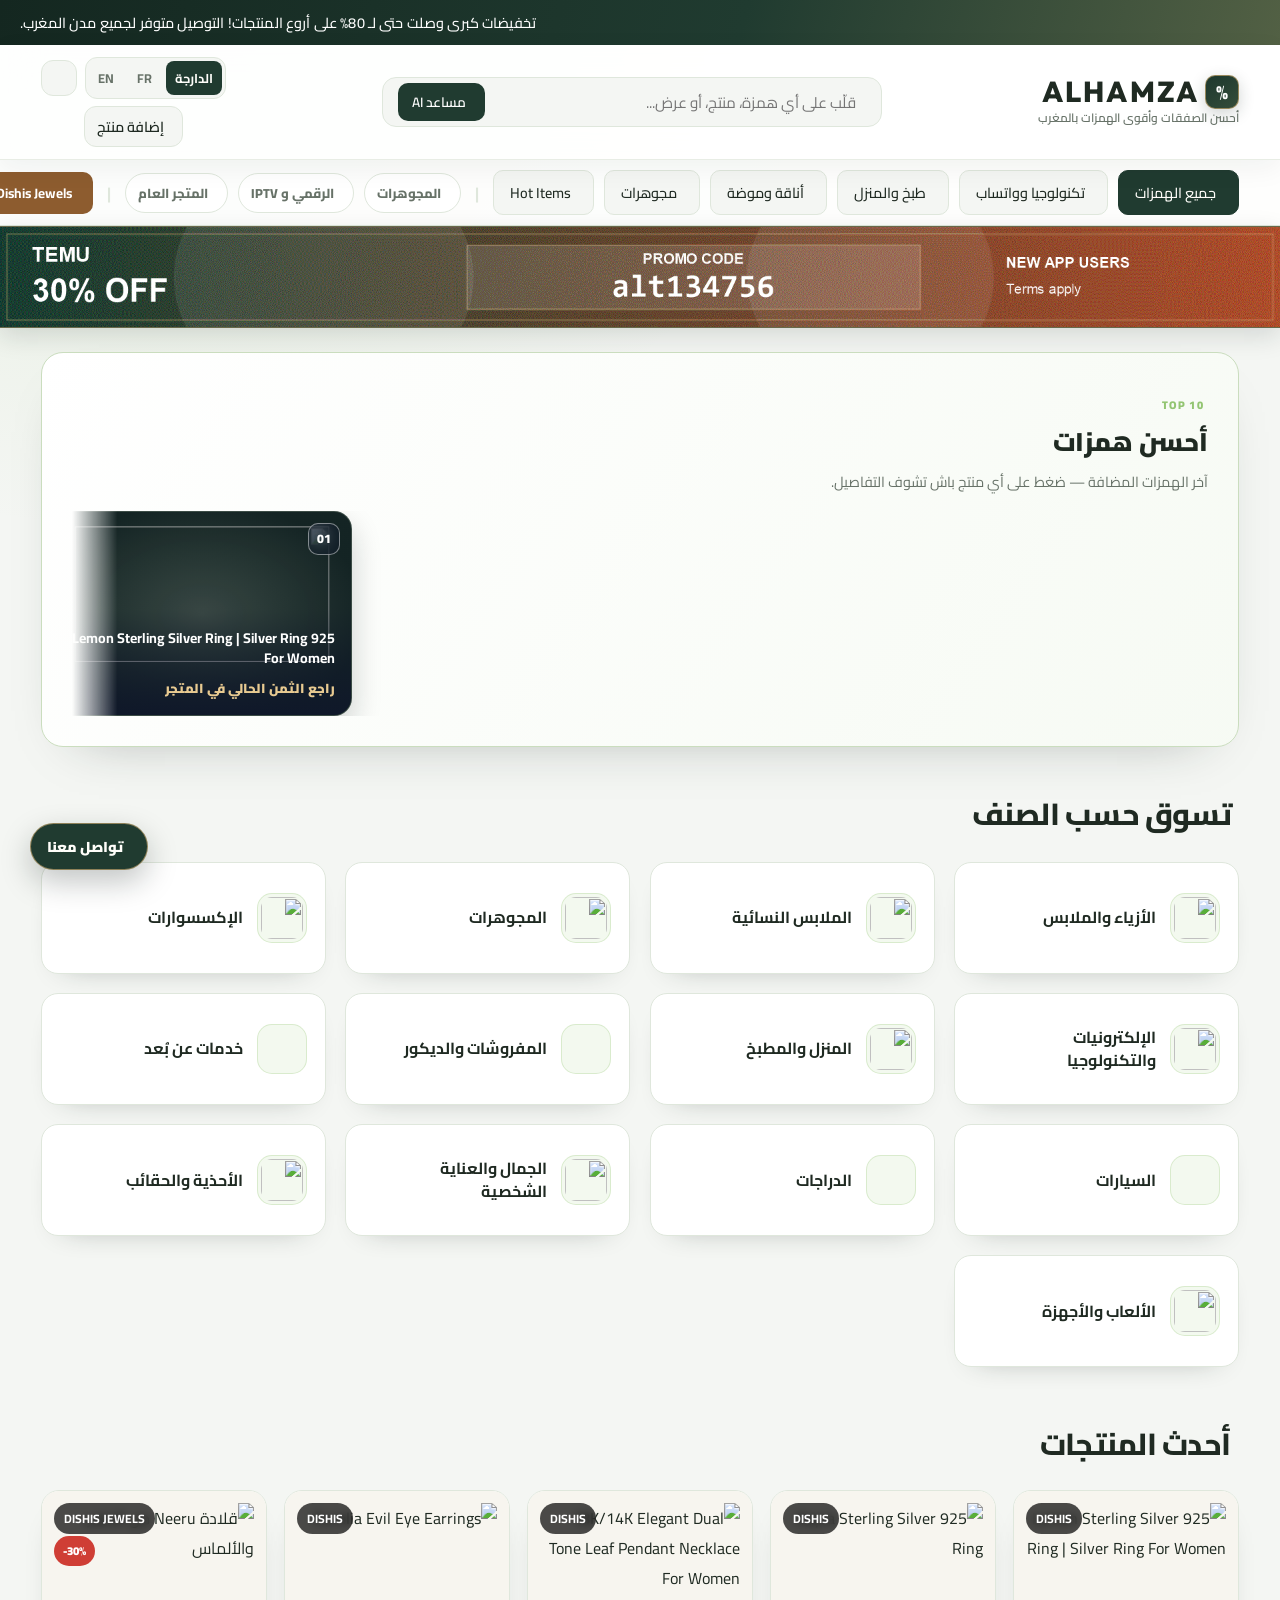
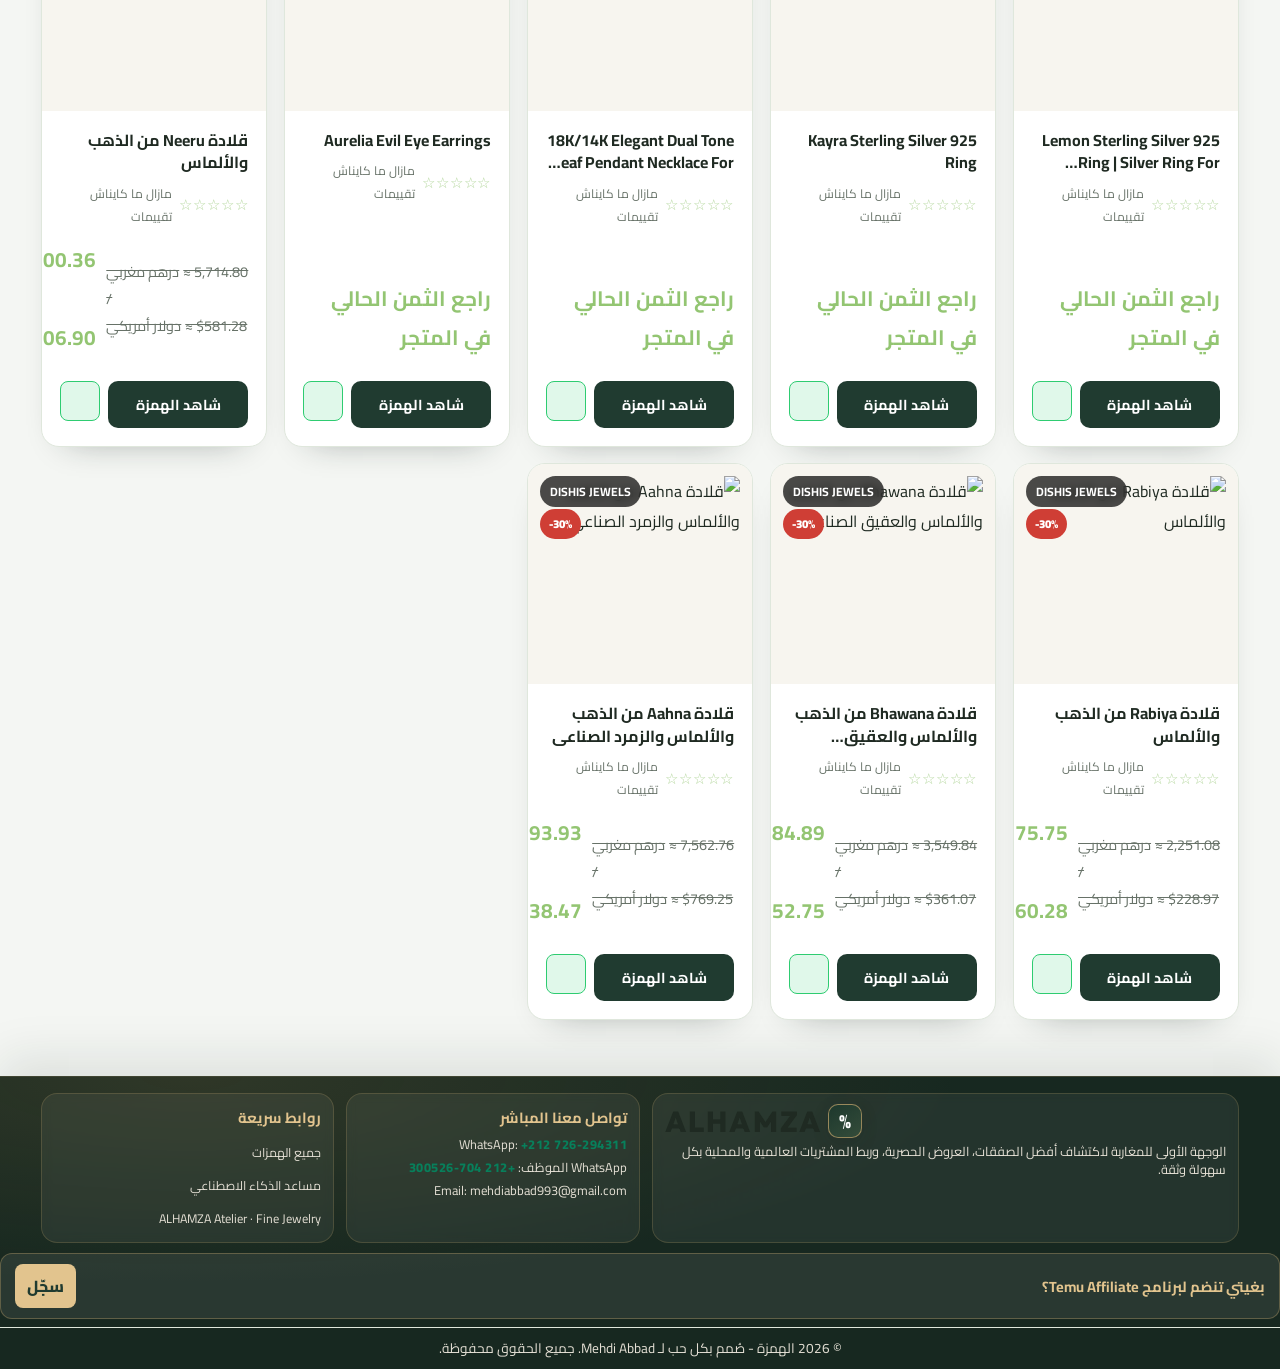
==== commit 7954af73: "up up" ====
--- a/index.html
+++ b/index.html
@@ -78,7 +78,7 @@
 
             <!-- روابط المتاجر الحية (Live Store Links) -->
             <a href="https://www.dishisjewels.com/index.php?route=affiliate/login" target="_blank" rel="noopener noreferrer" class="store-live-btn dishis"><i class="ri-vip-diamond-line" aria-hidden="true"></i> <span data-i18n="dishisLive">Dishis Jewels</span></a>
-            <a href="https://www.alibaba.com" target="_blank" rel="noopener noreferrer" class="store-live-btn alibaba"><i class="ri-global-line"></i> <span data-i18n="alibabaLive">Alibaba مباشر</span></a>
+            <a href="https://www.jumia.ma" target="_blank" rel="noopener noreferrer" class="store-live-btn jumia"><i class="ri-shopping-bag-3-line" aria-hidden="true"></i> <span data-i18n="jumiaLive">Jumia مباشر</span></a>
             <a href="https://www.temu.com" target="_blank" rel="noopener noreferrer" class="store-live-btn temu"><i class="ri-shopping-cart-2-line"></i> <span data-i18n="temuLive">Temu مباشر</span></a>
             <a href="https://www.amazon.com" target="_blank" rel="noopener noreferrer" class="store-live-btn amazon"><i class="ri-amazon-line"></i> <span data-i18n="amazonLive">Amazon مباشر</span></a>
         </div>
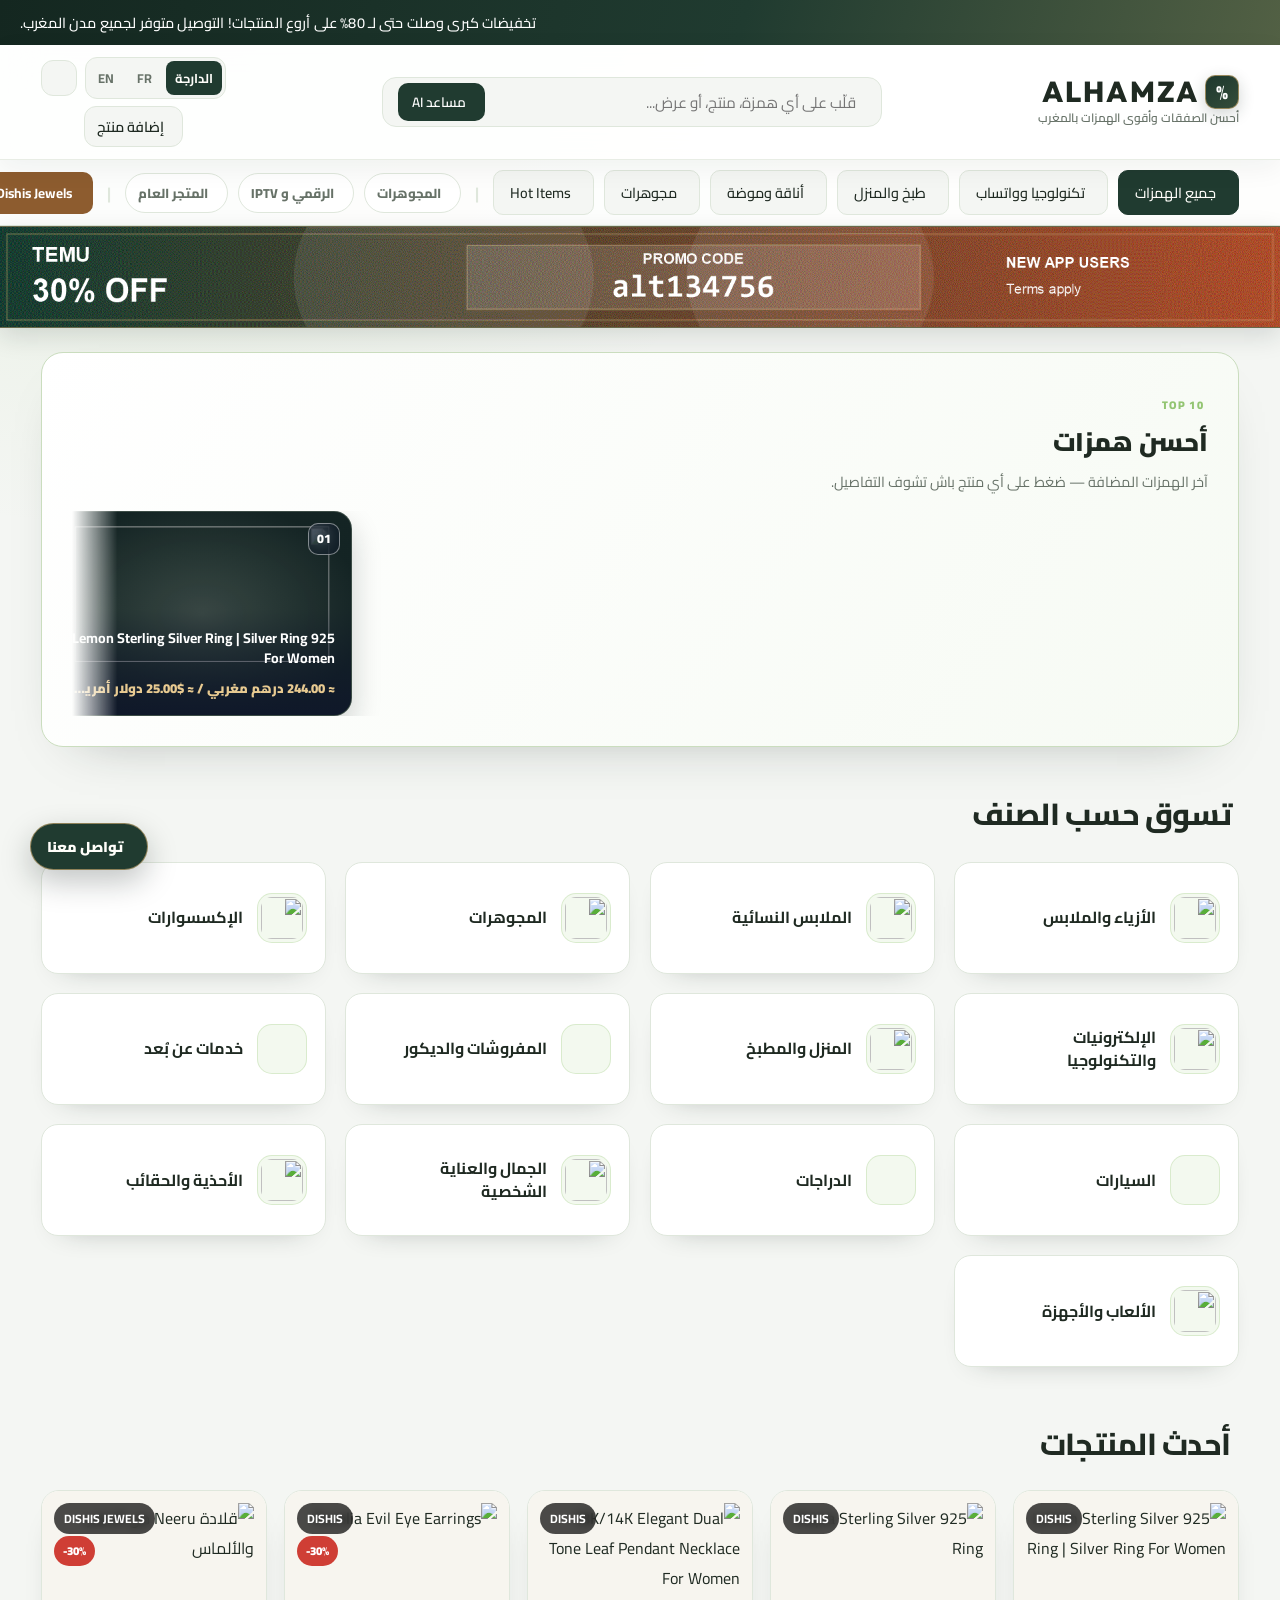
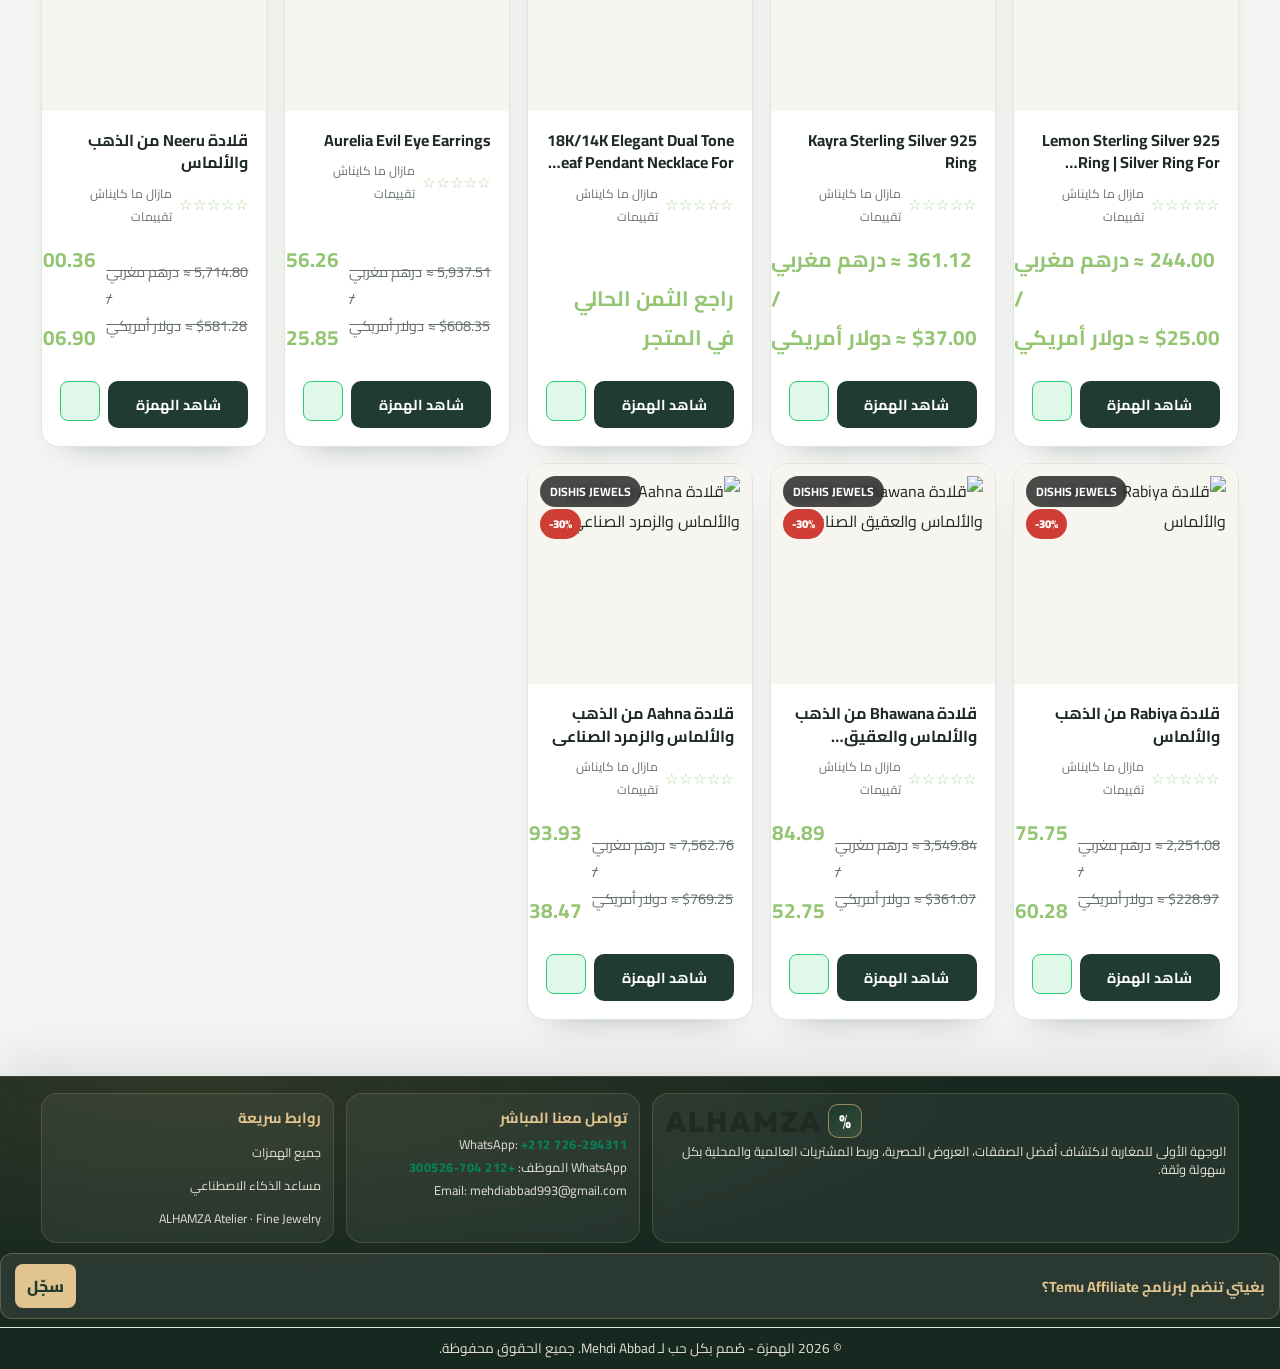
==== commit 7a02bc8f: "up" ====
--- a/index.html
+++ b/index.html
@@ -365,6 +365,6 @@
     <script src="https://www.gstatic.com/firebasejs/10.14.1/firebase-firestore-compat.js"></script>
     <script src="firebase-config.js?v=20261107-1"></script>
     <script src="category-themes.js?v=20261107-1"></script>
-    <script src="script.js?v=20261107-themes-1"></script>
+    <script src="script.js?v=20261108-currency-1"></script>
 </body>
 </html>
